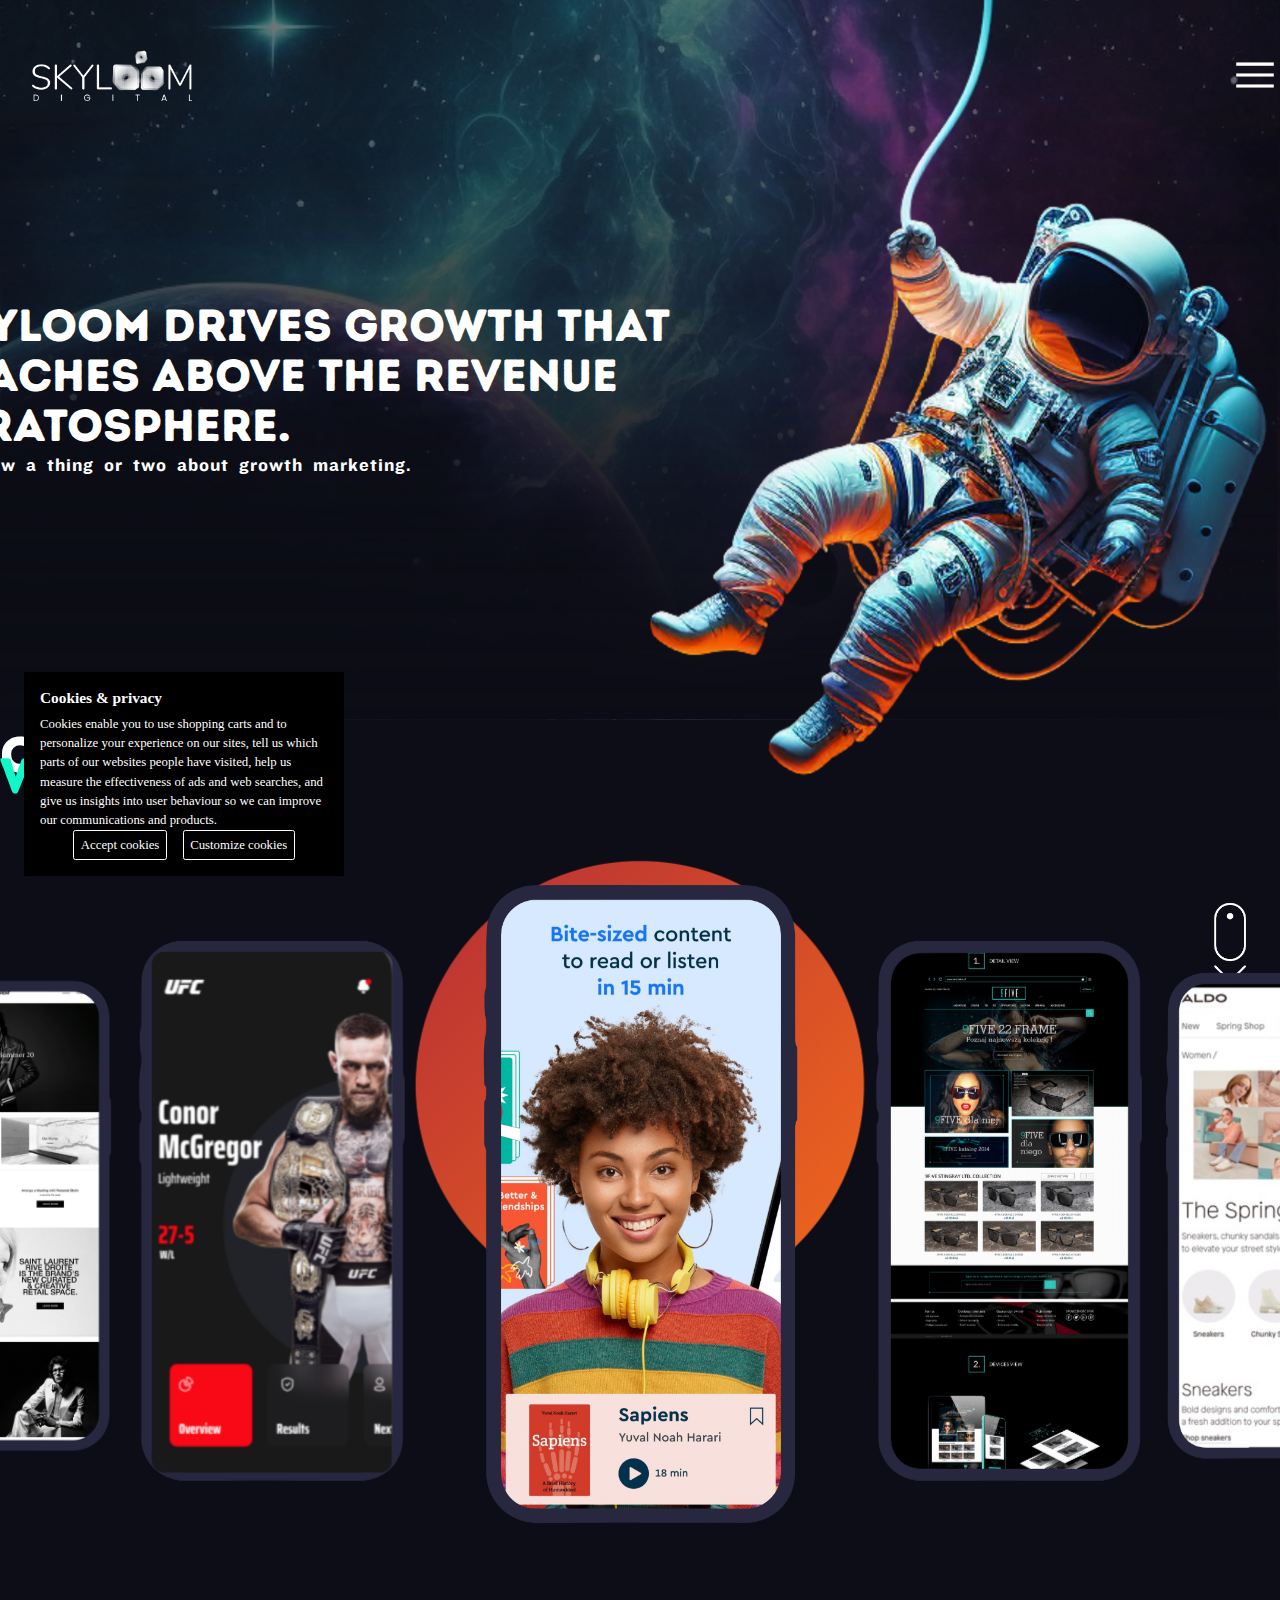
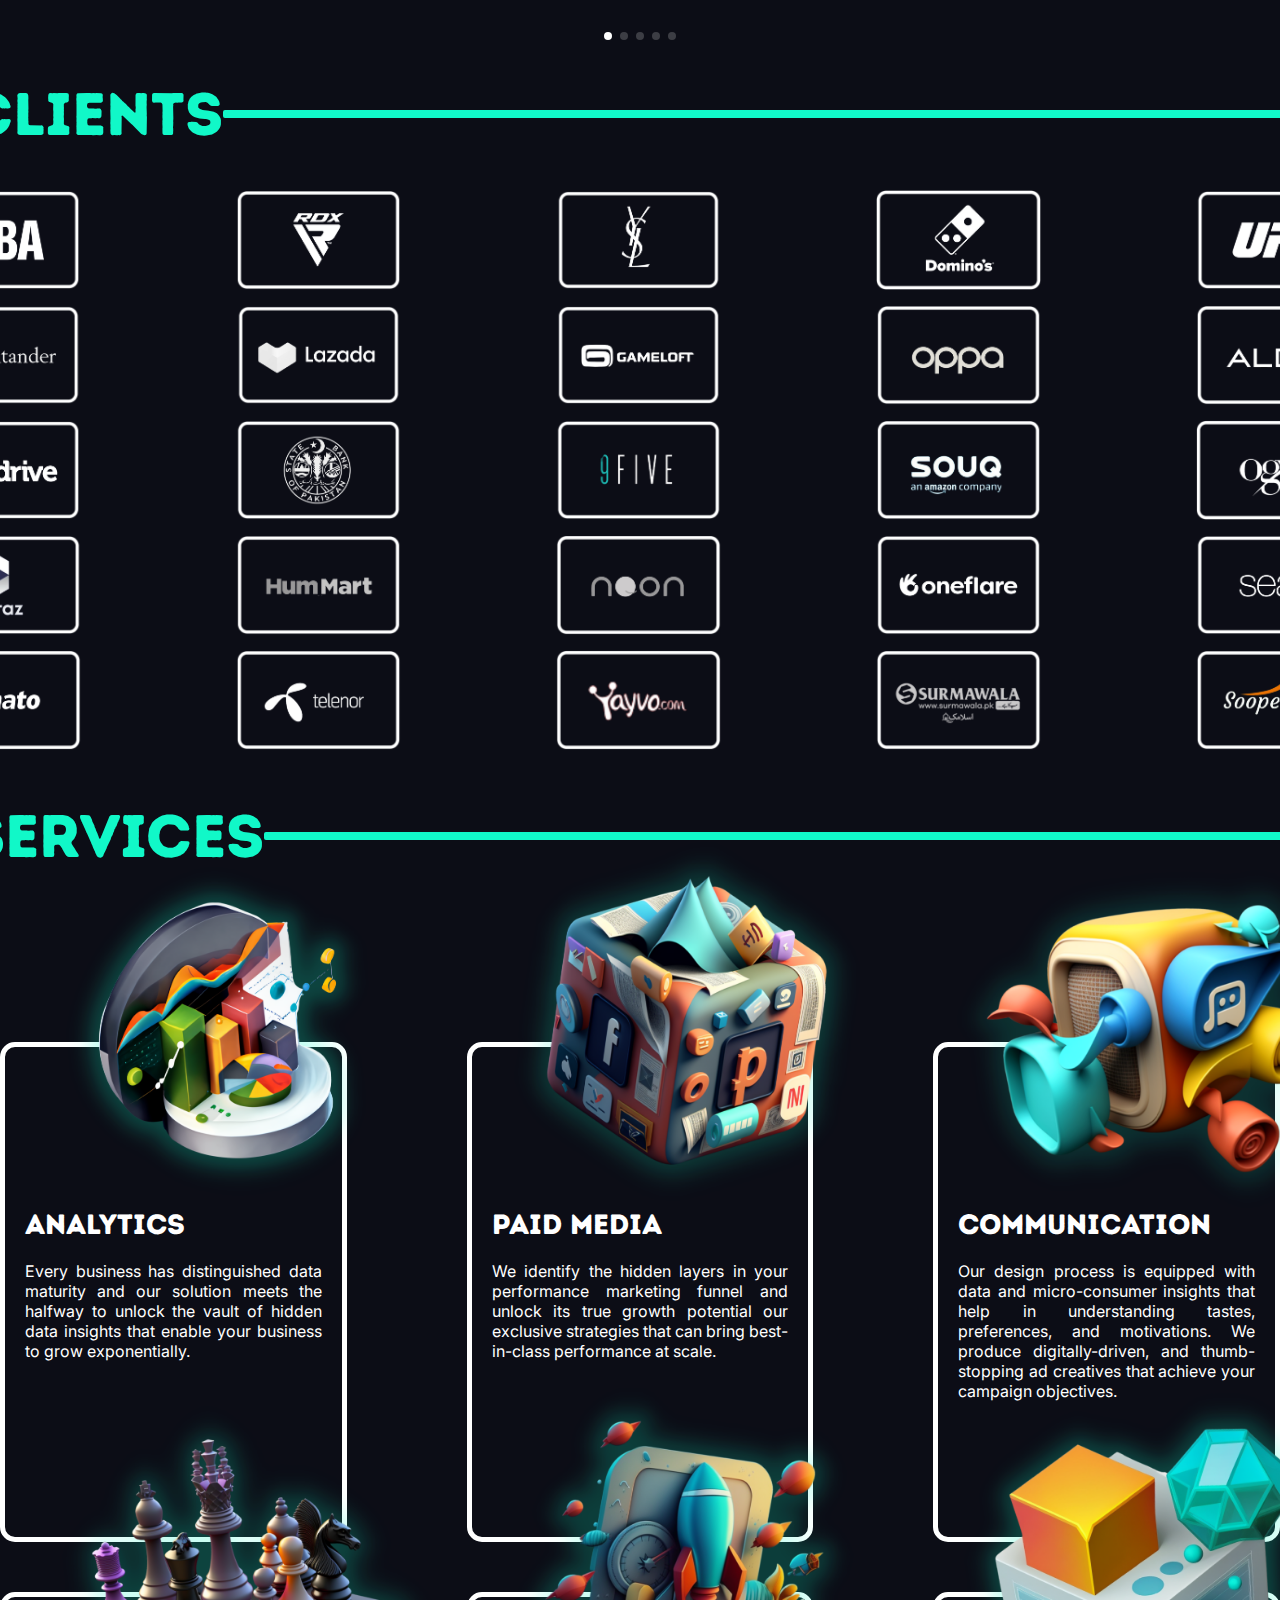
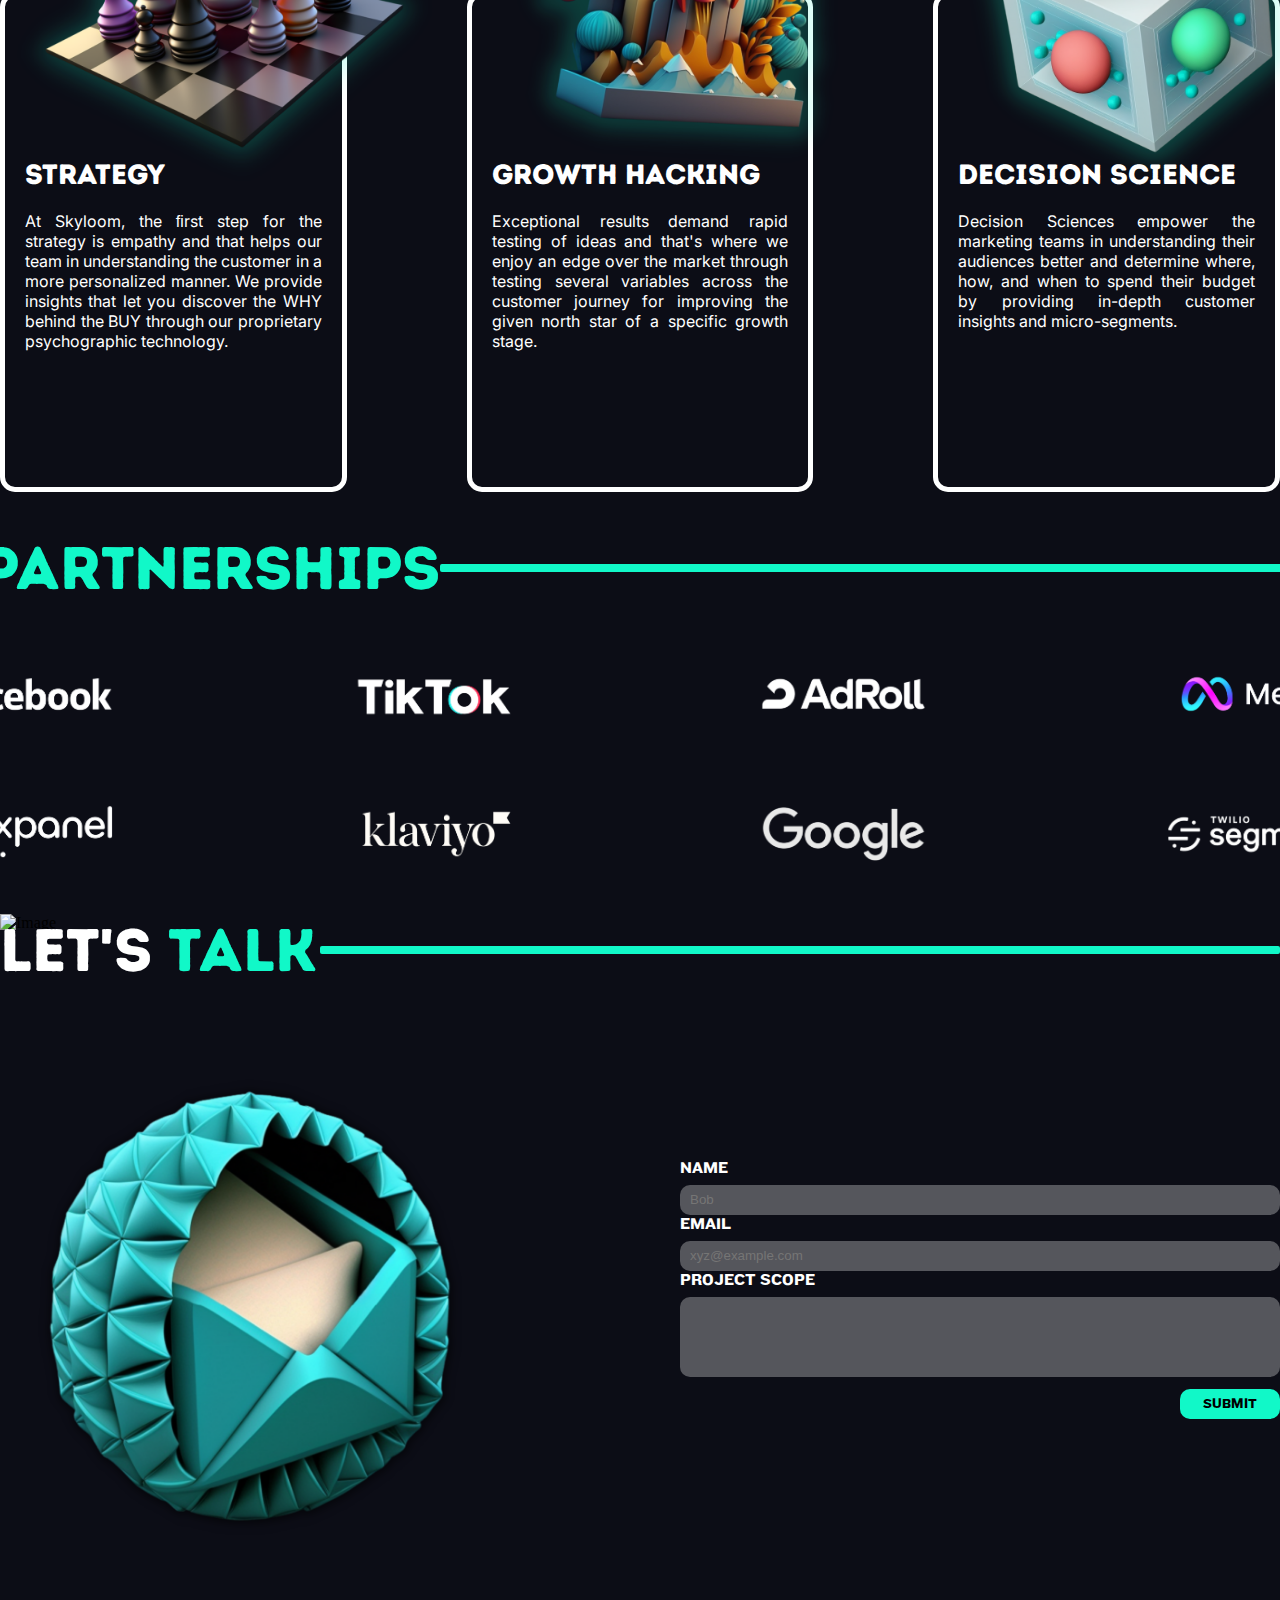
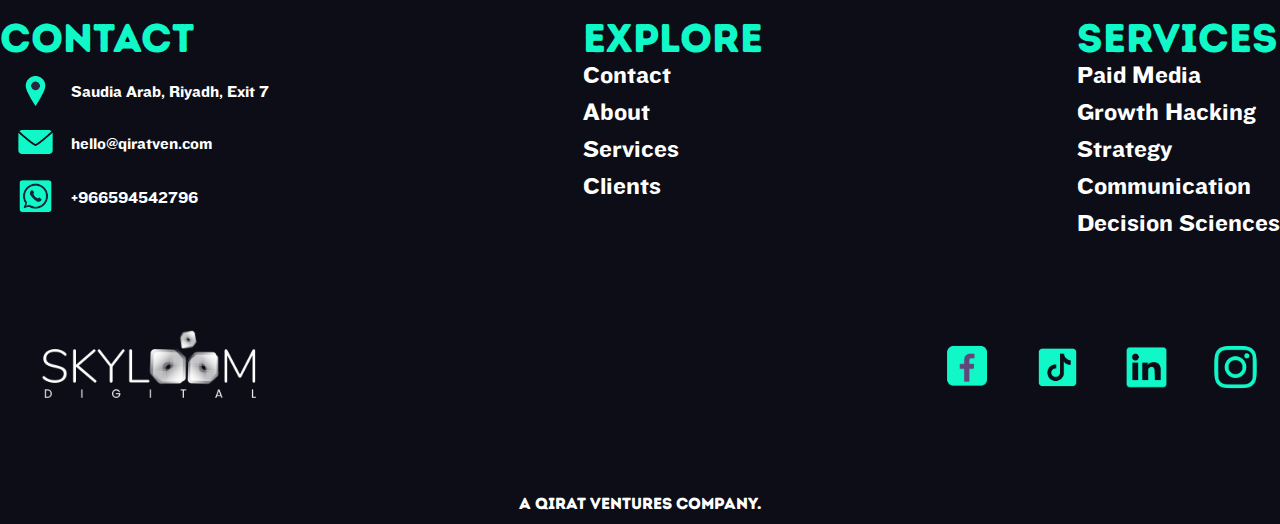
==== index.html @ ad511521 "my version of skyloom" ====
<!DOCTYPE html>
<html lang="en">
  <head>
    <meta charset="UTF-8" />
    <meta http-equiv="X-UA-Compatible" content="IE=edge" />
    <meta name="viewport" content="width=device-width, initial-scale=1.0" />
    <link rel="stylesheet" href="skyloom.css" />
    <link rel="stylesheet" href="swiper.css" />
    <link rel="stylesheet" href="utils.css" />
    <link
      rel="stylesheet"
      href="https://unpkg.com/swiper@8/swiper-bundle.min.css"
    />
    <link
      rel="stylesheet"
      href="https://fonts.googleapis.com/css2?family=Material+Symbols+Outlined:opsz,wght,FILL,GRAD@48,400,0,0"
    />
    <link href="gdpr-cookie.css" rel="stylesheet" />
    <script
      src="https://code.jquery.com/jquery-3.3.1.min.js"
      integrity="sha384-tsQFqpEReu7ZLhBV2VZlAu7zcOV+rXbYlF2cqB8txI/8aZajjp4Bqd+V6D5IgvKT"
      crossorigin="anonymous"
    ></script>

    <title>skyloom</title>
  </head>
  <body class="landing_page">
    <!-- First Page  -->
    <section class="first_page width-100">
      <img src="First page/first-page.png" alt="image" class="header_img" />
      <div class="nav-wrapper width-100 flex jc-center">
        <nav class="navbar flex all_title_width_wrapper jc-sb ai-center">
          <img src="First page/logo.png" alt="Logo" class="logo" />
          <span class="material-symbols-outlined menu"> menu </span>
        </nav>
      </div>

      <!-- hero  -->
      <div class="hero width-100">
        <div class="hero-body-wrapper width-100 flex jc-center">
          <div class="hero_body all_title_width_wrapper flex jc-sb">
            <div class="tagline">
              <p class="tagline_quote rust-font">
                Skyloom drives growth that reaches above the revenue
                stratosphere.
              </p>
              <p class="second_tagline">
                We know a thing or two about growth marketing.
              </p>
            </div>
            <div class="hanging-img-wrapper">
              <img
                src="First page/first-page-astro.png"
                alt="image"
                class="hanging_img"
              />
            </div>
          </div>
        </div>
        <div class="mouse-icon-wrapper width-100 flex jc-center">
          <div class="mouse-icon all_title_width_wrapper flex">
            <img src="mouse_icon.png" class="mouse-icon-img" alt="mouse-icon" />
          </div>
        </div>
      </div>
    </section>

    <!-- Our Work  -->
    <section class="our_work width-100">
      <div class="our-work-title-wrapper width-100 flex jc-center">
        <div class="our_work_title all_title_width_wrapper flex jc-start">
          <span class="span1 rust-font"> Our </span
          ><span class="span2 bluish rust-font">Work</span>
        </div>
      </div>

      <div class="whole_swipper_section">
        <div class="yellow_wrapper">
          <img src="Our Work/8.png" class="yellow_image" alt="" />
        </div>
        <section id="swiper">
          <div class="container">
            <div class="swiper swiper-slider">
              <div class="swiper-wrapper">
                <!-- Slide-start -->
                <div class="swiper-slide swiper-slide">
                  <a href="blinkist.html">
                    <div class="swiper-slide-img">
                      <img src="Our Work/4.png" alt="swiper" />
                    </div>
                  </a>
                </div>
                <!-- Slide-end -->

                <!-- Slide-start -->
                <div class="swiper-slide swiper-slide">
                  <a href="blinkist.html">
                    <div class="swiper-slide-img">
                      <img src="Our Work/5.png" alt="swiper" />
                    </div>
                  </a>
                </div>
                <!-- Slide-end -->

                <!-- Slide-start -->
                <div class="swiper-slide swiper-slide">
                  <a href="9five.html">
                    <div class="swiper-slide-img">
                      <img src="Our Work/3.png" alt="swiper" />
                    </div>
                  </a>
                </div>
                <!-- Slide-end -->

                <!-- Slide-start -->
                <div class="swiper-slide swiper-slide">
                  <a href="aldo.html">
                    <div class="swiper-slide-img">
                      <img src="Our Work/7.png" alt="swiper" />
                    </div>
                  </a>
                </div>
                <!-- Slide-end -->

                <!-- Slide-start -->
                <div class="swiper-slide swiper-slide">
                  <a href="ufc.html">
                    <div class="swiper-slide-img">
                      <img src="Our Work/6.png" alt="swiper" />
                    </div>
                  </a>
                </div>
                <!-- Slide-end -->
              </div>
            </div>
          </div>
          <div class="swiper-slider-control">
            <div class="swiper-pagination"></div>
          </div>
        </section>
      </div>
    </section>

    <!-- Clients  -->
    <section class="clients width-100">
      <div class="width-100 flex jc-center">
        <div
          class="title_row mb40 mt40 all_title_width_wrapper flex jc-sb ai-center"
        >
          <p class="title bluish size rust-font">Clients</p>
          <span class="line" id="clients_line"></span>
        </div>
      </div>
      <div class="clientlist_wrapper width-100 grid flex jc-center">
        <div class="clientlist all_title_width_wrapper grid">
          <img src="Clients/nba.png" class="client_logo" alt="" />
          <img src="Clients/rdx.png" class="client_logo" alt="" />
          <img src="Clients/ysl.png" class="client_logo" alt="" />
          <img src="Clients/dominos.png" class="client_logo" alt="" />
          <img src="Clients/ufc.png" class="client_logo" alt="" />
          <img src="Clients/santander.png" class="client_logo" alt="" />
          <img src="Clients/lazada.png" class="client_logo" alt="" />
          <img src="Clients/gameloft.png" class="client_logo" alt="" />
          <img src="Clients/oppa.png" class="client_logo" alt="" />
          <img src="Clients/aldo.png" class="client_logo" alt="" />
          <img src="Clients/pipedrive.png" class="client_logo" alt="" />
          <img src="Clients/bank.png" class="client_logo" alt="" />
          <img src="Clients/9five.png" class="client_logo" alt="" />
          <img src="Clients/souq.png" class="client_logo" alt="" />
          <img src="Clients/ogx.png" class="client_logo" alt="" />
          <img src="Clients/daraz.png" class="client_logo" alt="" />
          <img src="Clients/hummart.png" class="client_logo" alt="" />
          <img src="Clients/noon.png" class="client_logo" alt="" />
          <img src="Clients/oneflare.png" class="client_logo" alt="" />
          <img src="Clients/sears.png" class="client_logo" alt="" />
          <img src="Clients/zomato.png" class="client_logo" alt="" />
          <img src="Clients/telenor.png" class="client_logo" alt="" />
          <img src="Clients/yayvo.png" class="client_logo" alt="" />
          <img src="Clients/surmawala.png" class="client_logo" alt="" />
          <img src="Clients/sooperchef.png" class="client_logo" alt="" />
        </div>
      </div>
    </section>

    <!-- Services  -->
    <section class="services width-100">
      <div class="width-100 flex jc-center">
        <div
          class="title_row all_title_width_wrapper flex jc-sb ai-center"
          id="services-title-row"
        >
          <p class="title bluish size rust-font size">Services</p>
          <span class="line" id="service_line"></span>
        </div>
      </div>
      <div class="service_block_wrapper flex jc-center">
        <div class="services_block all_title_width_wrapper grid">
          <div class="each_service">
            <img
              src="Services Icons/Analytics.png"
              class="service_icon"
              alt="Analytics"
            />
            <div class="service_body">
              <p class="service_title rust-font">Analytics</p>
              <p class="service_description">
                Every business has distinguished data maturity and our solution
                meets the halfway to unlock the vault of hidden data insights
                that enable your business to grow exponentially.
              </p>
            </div>
          </div>

          <div class="each_service">
            <img
              src="Services Icons/Paid Media.png"
              class="service_icon"
              alt="Analytics"
            />
            <div class="service_body">
              <p class="service_title rust-font">Paid Media</p>
              <p class="service_description">
                We identify the hidden layers in your performance marketing
                funnel and unlock its true growth potential our exclusive
                strategies that can bring best-in-class performance at scale.
              </p>
            </div>
          </div>

          <div class="each_service">
            <img
              src="Services Icons/Communication.png"
              class="service_icon"
              alt="Analytics"
            />
            <div class="service_body">
              <p class="service_title rust-font">Communication</p>
              <p class="service_description">
                Our design process is equipped with data and micro-consumer
                insights that help in understanding tastes, preferences, and
                motivations. We produce digitally-driven, and thumb-stopping ad
                creatives that achieve your campaign objectives.
              </p>
            </div>
          </div>

          <div class="each_service">
            <img
              src="Services Icons/Strategy.png"
              class="service_icon"
              alt="Analytics"
            />
            <div class="service_body">
              <p class="service_title rust-font">Strategy</p>
              <p class="service_description">
                At Skyloom, the ﬁrst step for the strategy is empathy and that
                helps our team in understanding the customer in a more
                personalized manner. We provide insights that let you discover
                the WHY behind the BUY through our proprietary psychographic
                technology.
              </p>
            </div>
          </div>

          <div class="each_service">
            <img
              src="Services Icons/Growth Hacing.png"
              class="service_icon"
              alt="Analytics"
            />
            <div class="service_body">
              <p class="service_title rust-font">Growth Hacking</p>
              <p class="service_description">
                Exceptional results demand rapid testing of ideas and that's
                where we enjoy an edge over the market through testing several
                variables across the customer journey for improving the given
                north star of a specific growth stage.
              </p>
            </div>
          </div>

          <div class="each_service">
            <img
              src="Services Icons/Decision Sciences.png"
              class="service_icon"
              alt="Analytics"
            />
            <div class="service_body">
              <p class="service_title rust-font">Decision Science</p>
              <p class="service_description">
                Decision Sciences empower the marketing teams in understanding
                their audiences better and determine where, how, and when to
                spend their budget by providing in-depth customer insights and
                micro-segments.
              </p>
            </div>
          </div>
        </div>
      </div>
    </section>

    <section class="partnerships width-100">
      <div class="width-100 flex jc-center">
        <div
          class="title_row mb40 mt40 all_title_width_wrapper flex jc-sb ai-center"
        >
          <p class="title bluish size rust-font size">Partnerships</p>
          <span class="line" id="partner_line"></span>
        </div>
      </div>

      <!-- Partnerships  -->
      <div class="partner_wrapper width-100 flex jc-center">
        <div class="partners all_title_width_wrapper grid">
          <img src="Partnerships/fb.png" class="partners_logo" alt="Facebook" />
          <img
            src="Partnerships/tiktok.png"
            class="partners_logo"
            alt="TikTok"
          />
          <img
            src="Partnerships/adroll.png"
            class="partners_logo"
            alt="Adroll"
          />
          <img src="Partnerships/meta.png" class="partners_logo" alt="Meta" />
          <img
            src="Partnerships/mixpanel.png"
            class="partners_logo"
            alt="Mixpanel"
          />
          <img
            src="Partnerships/klaviyo.png"
            class="partners_logo"
            alt="Klaviyo"
          />
          <img
            src="Partnerships/google.png"
            class="partners_logo"
            alt="Google"
          />
          <img
            src="Partnerships/twilio.png"
            class="partners_logo"
            alt="Twilio"
          />
        </div>
      </div>
    </section>

    <!-- Let's talk  -->
    <section class="lets_talk width-100">
      <div class="footer-img-wrapper">
        <img
          src="Let's Talk and Footer Backkround.png"
          alt="Image"
          class="footer_img width-100"
        />
      </div>
      <div class="footer-title-wrapper width-100 flex jc-center">
        <div
          class="title_row all_title_width_wrapper flex jc-sb ai-center rust-font size"
        >
          <p class="span-lets">
            Let's <span class="span2 bluish"> Talk </span>
          </p>
          <span class="line" id="letstalk_line"></span>
        </div>
      </div>
      <div class="footertop_wrapper width-100 flex jc-center">
        <div class="footer_top all_title_width_wrapper flex jc-sb ai-center">
          <div class="lets-talk-img-wrapper">
            <img src="Let's Talk.png" alt="Image" class="lets_talk_img" />
          </div>
          <form>
            <div class="each_from_section">
              <label for="name" class="labels">Name</label><br />
              <div class="input_wrapper">
                <input
                  type="text"
                  id="name"
                  class="input_field"
                  placeholder="Bob"
                />
              </div>
            </div>
            <div class="each_from_section">
              <label for="email" class="labels">Email</label><br />
              <div class="input_wrapper">
                <input
                  type="email"
                  id="email"
                  class="input_field"
                  placeholder="xyz@example.com"
                />
              </div>
            </div>
            <div class="each_from_section">
              <label for="scope" class="labels">Project Scope</label><br />
              <div id="scope_wrapper">
                <textarea class="scope"></textarea>
              </div>
            </div>
            <button type="submit" value="submit" id="submit_btn">Submit</button>
          </form>
        </div>
      </div>
      <div class="footer_wrapper width-100 flex jc-center">
        <section class="footer all_title_width_wrapper flex jc-sb">
          <div class="footer_divs footer_contact flex flex-c">
            <p class="footer_div_title bluish rust-font bluish rust-font">
              Contact
            </p>
            <div class="each_contact flex ai-center">
              <img
                src="Call to Action in footer/location.png"
                class="footer_icon"
                alt="Location"
              />
              <p class="contact_text">Saudia Arab, Riyadh, Exit 7</p>
            </div>

            <div class="each_contact flex ai-center">
              <div class="footer-icon-wrapper">
                <img
                  src="Call to Action in footer/email.png"
                  class="footer_icon"
                  alt="Email"
                />
              </div>
              <p class="contact_text">hello@qiratven.com</p>
            </div>

            <div class="each_contact flex ai-center">
              <div class="footer-icon-wrapper">
                <img
                  src="Call to Action in footer/whatsapp.png"
                  class="footer_icon"
                  alt="Whatsapp"
                />
              </div>
              <p class="contact_text">+966594542796</p>
            </div>
          </div>
          <div class="footer_divs footer_explore">
            <p class="footer_div_title bluish rust-font">Explore</p>
            <p class="footer_text explore_text">Contact</p>
            <p class="footer_text explore_text">About</p>
            <p class="footer_text explore_text">Services</p>
            <p class="footer_text explore_text">Clients</p>
          </div>
          <div class="footer_divs footer_services">
            <p class="footer_div_title bluish rust-font">Services</p>
            <p class="footer_text servives_text">Paid Media</p>
            <p class="footer_text servives_text">Growth Hacking</p>
            <p class="footer_text servives_text">Strategy</p>
            <p class="footer_text servives_text">Communication</p>
            <p class="footer_text servives_text">Decision Sciences</p>
          </div>
        </section>
      </div>
      <div class="bottom_footer_wrapper width-100 flex jc-center">
        <section
          class="bottom_footer all_title_width_wrapper flex jc-sb ai-center"
        >
          <div class="footer-logo-wrapper">
            <img src="First page/logo.png" alt="Logo" class="bottom_logo" />
          </div>
          <div class="bottom_footer_logo flex">
            <img
              src="Social Icons/facebook.png"
              class="each_bottom_footer_logo"
              alt="Facebook"
            />
            <img
              src="Social Icons/tiktok.png"
              class="each_bottom_footer_logo"
              alt="tiktok"
            />
            <img
              src="Social Icons/linkedin.png"
              class="each_bottom_footer_logo"
              alt="linkedin"
            />
            <img
              src="Social Icons/insta.png"
              class="each_bottom_footer_logo"
              alt="insta"
            />
          </div>
        </section>
      </div>
      <p class="rust-font" id="footer_tagline">A Qirat Ventures Company.</p>
    </section>

    <script
      type="module"
      src="https://unpkg.com/ionicons@5.5.2/dist/ionicons/ionicons.esm.js"
    ></script>
    <script
      nomodule
      src="https://unpkg.com/ionicons@5.5.2/dist/ionicons/ionicons.js"
    ></script>
    <script src="https://unpkg.com/swiper@8/swiper-bundle.min.js"></script>
    <script src="skyloom.js"></script>

    <!-- LIVE CHAT  EMBED-->
    <script>
      window.intercomSettings = {
        api_base: "https://api-iam.intercom.io",
        app_id: "kw1k57a3",
      };
    </script>

    <script>
      // We pre-filled your app ID in the widget URL: 'https://widget.intercom.io/widget/kw1k57a3'
      (function () {
        var w = window;
        var ic = w.Intercom;
        if (typeof ic === "function") {
          ic("reattach_activator");
          ic("update", w.intercomSettings);
        } else {
          var d = document;
          var i = function () {
            i.c(arguments);
          };
          i.q = [];
          i.c = function (args) {
            i.q.push(args);
          };
          w.Intercom = i;
          var l = function () {
            var s = d.createElement("script");
            s.type = "text/javascript";
            s.async = true;
            s.src = "https://widget.intercom.io/widget/kw1k57a3";
            var x = d.getElementsByTagName("script")[0];
            x.parentNode.insertBefore(s, x);
          };
          if (document.readyState === "complete") {
            l();
          } else if (w.attachEvent) {
            w.attachEvent("onload", l);
          } else {
            w.addEventListener("load", l, false);
          }
        }
      })();
    </script>

    <script src="gdpr-cookie.js"></script>
    <script>
      $.gdprcookie.init({
        title: "🍪 Accept cookies & privacy policy?",
        message:
          "There are no cookies used on this site, but if there were this message could be customized to provide more details. Click the <strong>accept</strong> button below to see the optional callback in action… <a href=#privacy>Example privacy link</a>",
        delay: 600,
        expires: 1,
        acceptBtnLabel: "Accept cookies",
      });

      $(document.body)
        .on("gdpr:show", function () {
          console.log("Cookie dialog is shown");
        })
        .on("gdpr:accept", function () {
          var preferences = $.gdprcookie.preference();
          console.log("Preferences saved:", preferences);
        })
        .on("gdpr:advanced", function () {
          console.log("Advanced button was pressed");
        });

      if ($.gdprcookie.preference("marketing") === true) {
        console.log("This should run because marketing is accepted.");
      }
    </script>
    <script>
      $.gdprcookie.init({
        title: "Cookies & privacy",
        subtitle: "Select cookies to accept",
        message:
          "Cookies enable you to use shopping carts and to personalize your experience on our sites, tell us which parts of our websites people have visited, help us measure the effectiveness of ads and web searches, and give us insights into user behaviour so we can improve our communications and products.",
        delay: 2000, // delay in milliseconds
        expires: 30, // expiration <a href="https://www.jqueryscript.net/time-clock/">date</a>
        cookieName: "cookieControlPrefs",
        acceptReload: false,
        acceptBtnLabel: "Accept cookies",
        advancedBtnLabel: "Customize cookies",
        customShowMessage: undefined,
        customHideMessage: undefined,
        customShowChecks: undefined,
      });
    </script>
    <script>
      $(document.body)
        .on("gdpr:show", function () {
          console.log("Cookie dialog is shown");
        })
        .on("gdpr:accept", function () {
          var preferences = $.gdprcookie.preference();
          console.log("Preferences saved:", preferences);
        })
        .on("gdpr:advanced", function () {
          console.log("Advanced button was pressed");
        });
    </script>
  </body>
</html>
---- skyloom.css ----
@import url("https://fonts.googleapis.com/css2?family=Inter:wght@400&display=swap");
@font-face {
  font-family: "Intro Rust";
  src: url("fonts/intro-rust/IntroRust-Base.woff2") format("woff2"),
    url("fonts/intro-rust/IntroRust-Base.woff") format("woff"),
    url("fonts/intro-rust/IntroRust-Base.otf") format("opentype");
}

@font-face {
  font-family: "Knockout Cruiserweight";
  src: url("fonts/Knockout HTF52-Cruiserweight Regular/Knockout HTF52-Cruiserweight Regular.otf")
    format("opentype");
}

:root {
  /* color */
  --background-color: #0c0d16;
  --bluish-color: #11f8c8;

  /* font  */
  --primary-font: "Intro Rust";
  --secondary-font: "Knockout Cruiserweight";
}

*,
*::before,
*::after {
  margin: 0;
  padding: 0;
  box-sizing: border-box;
  list-style-type: none;
  text-decoration: none;
}

body {
  background-color: var(--background-color);
  overflow-y: scroll;
  scroll-behavior: smooth;
  overflow-x: hidden;
}

.landing_page {
  position: relative;
}

.header_img {
  width: 100%;
  height: 100%;
}

.nav-wrapper {
  display: flex;
  justify-content: center;
  position: absolute;
  top: 0;
}

.logo {
  height: 150px;
  aspect-ratio: 3/2;
  object-fit: cover;
}

.material-symbols-outlined.menu {
  color: white;
  font-size: 50px;
}

.hero {
  position: absolute;
  top: 0;
  height: 100vh;
}

.hero-body-wrapper,
.hero_body {
  height: 100vh;
}

.tagline {
  position: absolute;
  top: 300px;
}

.tagline_quote {
  color: white;
  font-size: 45px;
  width: 740px;
  line-height: 50px;
}

.second_tagline {
  color: white;
  font-size: 18px;
  margin-top: 0.3125rem;
  letter-spacing: 0.0625rem;
  word-spacing: 0.3125rem;
  font-family: var(--secondary-font), sans-serif;
}

.hanging_img {
  height: 800px;
  object-fit: cover;
}
.mouse-icon {
  justify-content: end;
}

.mouse-icon-img {
  height: 100px;
  object-fit: cover;
}

.our_work_title {
  flex-direction: column;
  height: 20px;
  font-size: 50px;
  height: fit-content;
}

.span1 {
  color: white;
  margin-bottom: -40px;
}

.client_logo {
  height: 100px;
  object-fit: cover;
}

.line {
  height: 8px;
  border-radius: 2px;
  background-color: var(--bluish-color);
}

#clients_line {
  width: 1090px;
}

#letstalk_line {
  width: 960px;
}

.clientlist {
  grid-template-columns: repeat(5, 1fr);
  grid-template-rows: repeat(5, 1fr);
  row-gap: 15px;
  column-gap: 150px;
}

#services-title-row {
  margin-bottom: 170px;
  margin-top: 50px;
}
#service_line {
  width: 1050px;
}

.services_block {
  grid-template-columns: repeat(3, 1fr);
  grid-template-rows: repeat(2, 1fr);
  row-gap: 50px;
  column-gap: 120px;
}

.services_block .each_service {
  border: 0.3125rem white solid;
  height: 31.25rem;
  border-radius: 15px;
  position: relative;
}

.each_service .service_icon {
  position: absolute;
  left: -10px;
  top: -240px;
  height: 28.125rem;
  aspect-ratio: 1/1;
  object-fit: cover;
}

.service_body .service_description {
  text-align: justify;
  font-family: "inter", sans-serif;
  margin-top: 20px;
}

.each_service .service_body {
  position: absolute;
  top: 160px;
  color: #fff;
  padding-left: 20px;
  padding-right: 20px;
}

.service_title {
  font-size: 28px;
}

.partners_logo {
  height: 6.25rem;
  object-fit: cover;
}

.partners {
  grid-template-columns: repeat(4, 1fr);
  grid-template-rows: repeat(3, 1fr);
  row-gap: 40px;
  column-gap: 240px;
  height: 270px;
}

#partner_line {
  width: 860px;
}

.lets_talk {
  position: relative;
}

.footer_img {
  position: absolute;
  top: 0;
  height: 1210px;
  object-fit: cover;
}
.span-lets {
  color: #fff;
}

.footer-title-wrapper {
  position: absolute;
  top: 0;
}
.footertop_wrapper {
  height: 550px;
  position: absolute;
  top: 120px;
}

.lets_talk_img {
  height: 500px;
  aspect-ratio: 1/1;
  object-fit: cover;
}

.footer_top form {
  position: relative;
  width: 600px;
  height: 300px;
}

.each_from_section label {
  color: white;
  font-family: var(--secondary-font), sans-serif;
  text-transform: uppercase;
  font-size: 1rem;
  font-weight: lighter;
}

.input_wrapper .input_field {
  color: rgb(255, 255, 255);
  opacity: 100%;
  height: 100%;
  width: 100%;
  padding: 10px;
  background: none;
  border: none;
  outline: none;
}
.input_wrapper,
.scope {
  margin-top: 8px;
  border-radius: 10px;
  background-color: rgba(255, 255, 255, 0.3);
  width: 100%;
  height: 1.875rem;
}

#scope_wrapper .scope {
  padding: 10px;
  border: none;
  color: rgb(255, 255, 255);
  height: 5rem;
  resize: none;
  outline: none;
}

form #submit_btn {
  font-family: var(--secondary-font), sans-serif;
  font-weight: lighter;
  text-transform: uppercase;
  height: 30px;
  width: 100px;
  border-radius: 10px;
  border: none;
  background-color: var(--bluish-color);
  position: absolute;
  right: 0;
  top: 230px;
}

.footer_wrapper {
  position: absolute;
  top: 700px;
}

.each_contact .footer_icon {
  height: 2.5em;
}
.bottom_footer_logo .each_bottom_footer_logo {
  height: 50px;
  object-fit: cover;
}

.bottom_logo {
  height: 300px;
  object-fit: cover;
}

.footer_div_title {
  font-size: 40px;
  text-transform: uppercase;
}

.each_contact {
  margin-top: 10px;
}

.contact_text,
.footer_text {
  font-family: var(--secondary-font), sans-serif;
  font-weight: lighter;
  color: #fff;
}

.footer_text {
  margin-bottom: 10px;
  display: flex;
  font-size: 24px;
}

.bottom_footer_wrapper {
  position: absolute;
  top: 900px;
}

#footer_tagline {
  color: #fff;
  position: absolute;
  top: 1180px;
  text-align: center;
  width: 100%;
}
---- utils.css ----
:root {
  /* color */
  --background-color: #0c0d16;
  --bluish-color: #11f8c8;

  /* font  */
  --primary-font: "Intro Rust";
  --secondary-font: "Knockout Cruiserweight";
}
.flex {
  display: flex;
}

.flex-c {
  flex-direction: column;
}

.grid {
  display: grid;
}

.jc-center {
  justify-content: center;
}

.jc-sb {
  justify-content: space-between;
}

.jc-start {
  justify-content: start;
}

.ai-center {
  align-items: center;
}

.width-100 {
  width: 100%;
}

.all_title_width_wrapper {
  width: 1450px;
}

.bluish {
  color: var(--bluish-color);
}

.size {
  font-size: 60px;
}

.rust-font {
  font-family: var(--primary-font), sans-serif;
}

.border {
  border: 12px red solid;
}

.mb40 {
  margin-bottom: 40px;
}

.mt40 {
  margin-top: 40px;
}
---- gdpr-cookie.css ----
/* GDPR Cookie dialog */

.gdprcookie {
  position: fixed;
  color: white;
  font-size: 0.8rem;
  line-height: 1.5em;
  left: 1.5rem;
  bottom: 1.5rem;
  max-width: 25em;
  padding: 1rem;
  background: black;
}
.gdprcookie h1,
.gdprcookie h2 {
  font-size: 1.2em;
  margin-bottom: 0.5rem;
}
.gdprcookie h2 {
  font-size: 1.2em;
}
.gdprcookie a {
  color: inherit;
}

/* GDPR Cookie buttons */

.gdprcookie-buttons {
  text-align: center;
}
.gdprcookie-buttons button {
  color: white;
  font-family: inherit;
  font-size: 1em;
  padding: 0.4rem;
  border: solid 0.05rem currentColor;
  border-radius: 0.15rem;
  margin: 0 0.5rem;
  background: none;
  cursor: pointer;
}
.gdprcookie-buttons button:disabled {
  color: rgba(255, 255, 255, 0.5);
}

/* GDPR Cookie types */

.gdprcookie-types ul {
  overflow: hidden;
  padding: 0;
  margin: 0 0 1rem;
}
.gdprcookie-types li {
  display: block;
  list-style: none;
  float: left;
  width: 50%;
  padding: 0;
  margin: 0;
}
.gdprcookie-types input[type="checkbox"] {
  margin-right: 0.25rem;
}
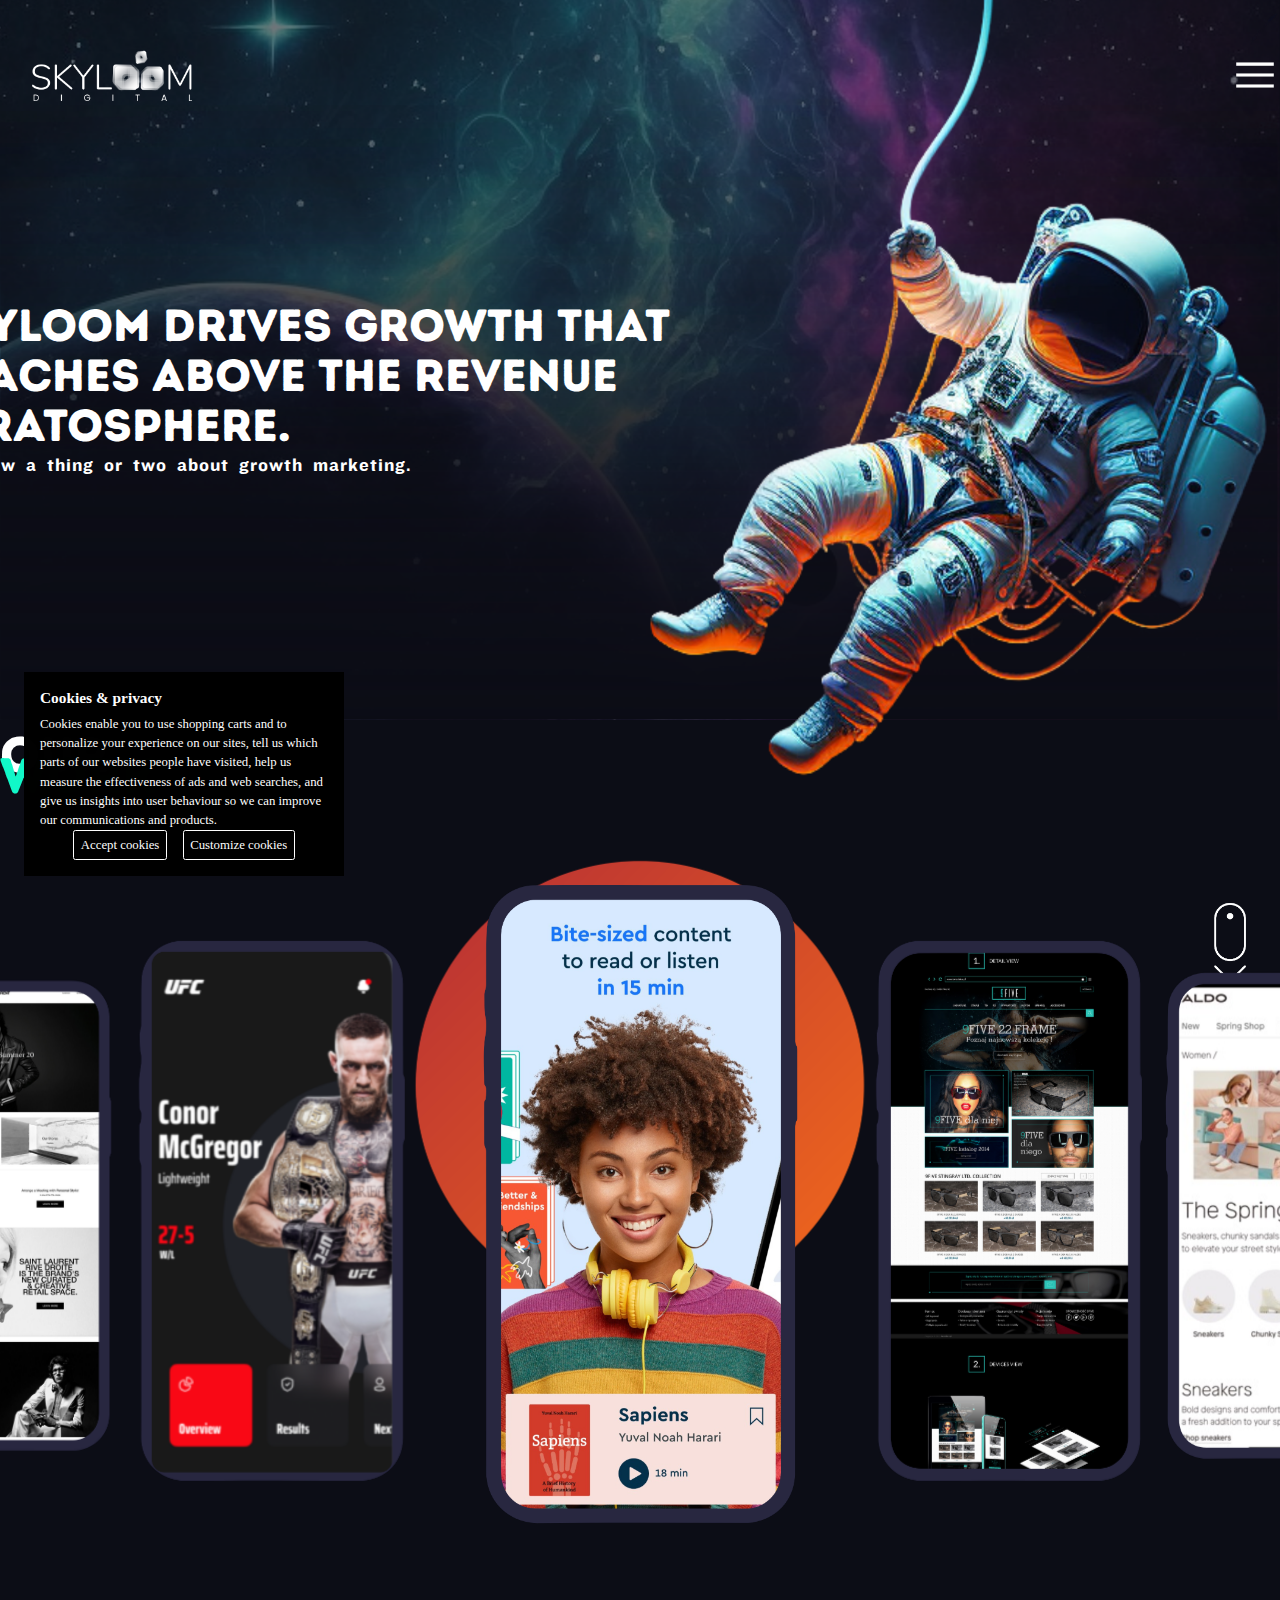
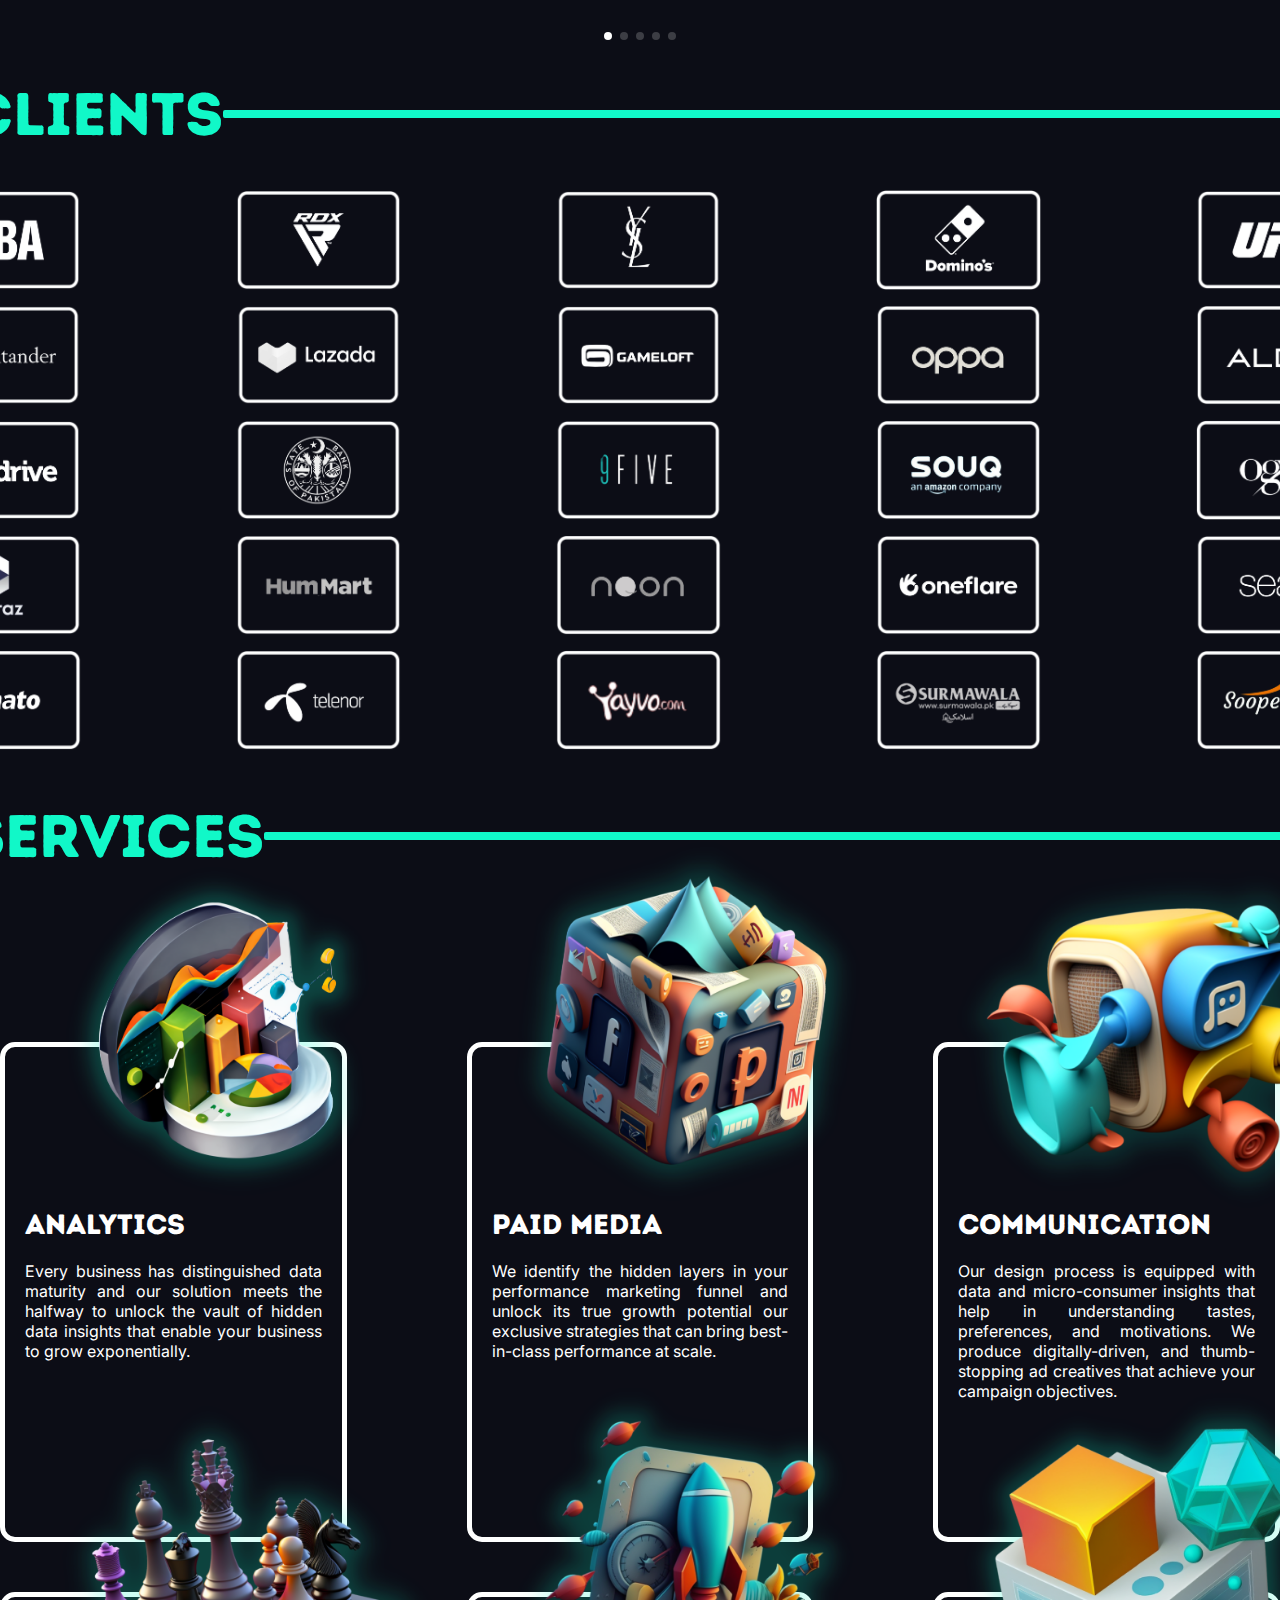
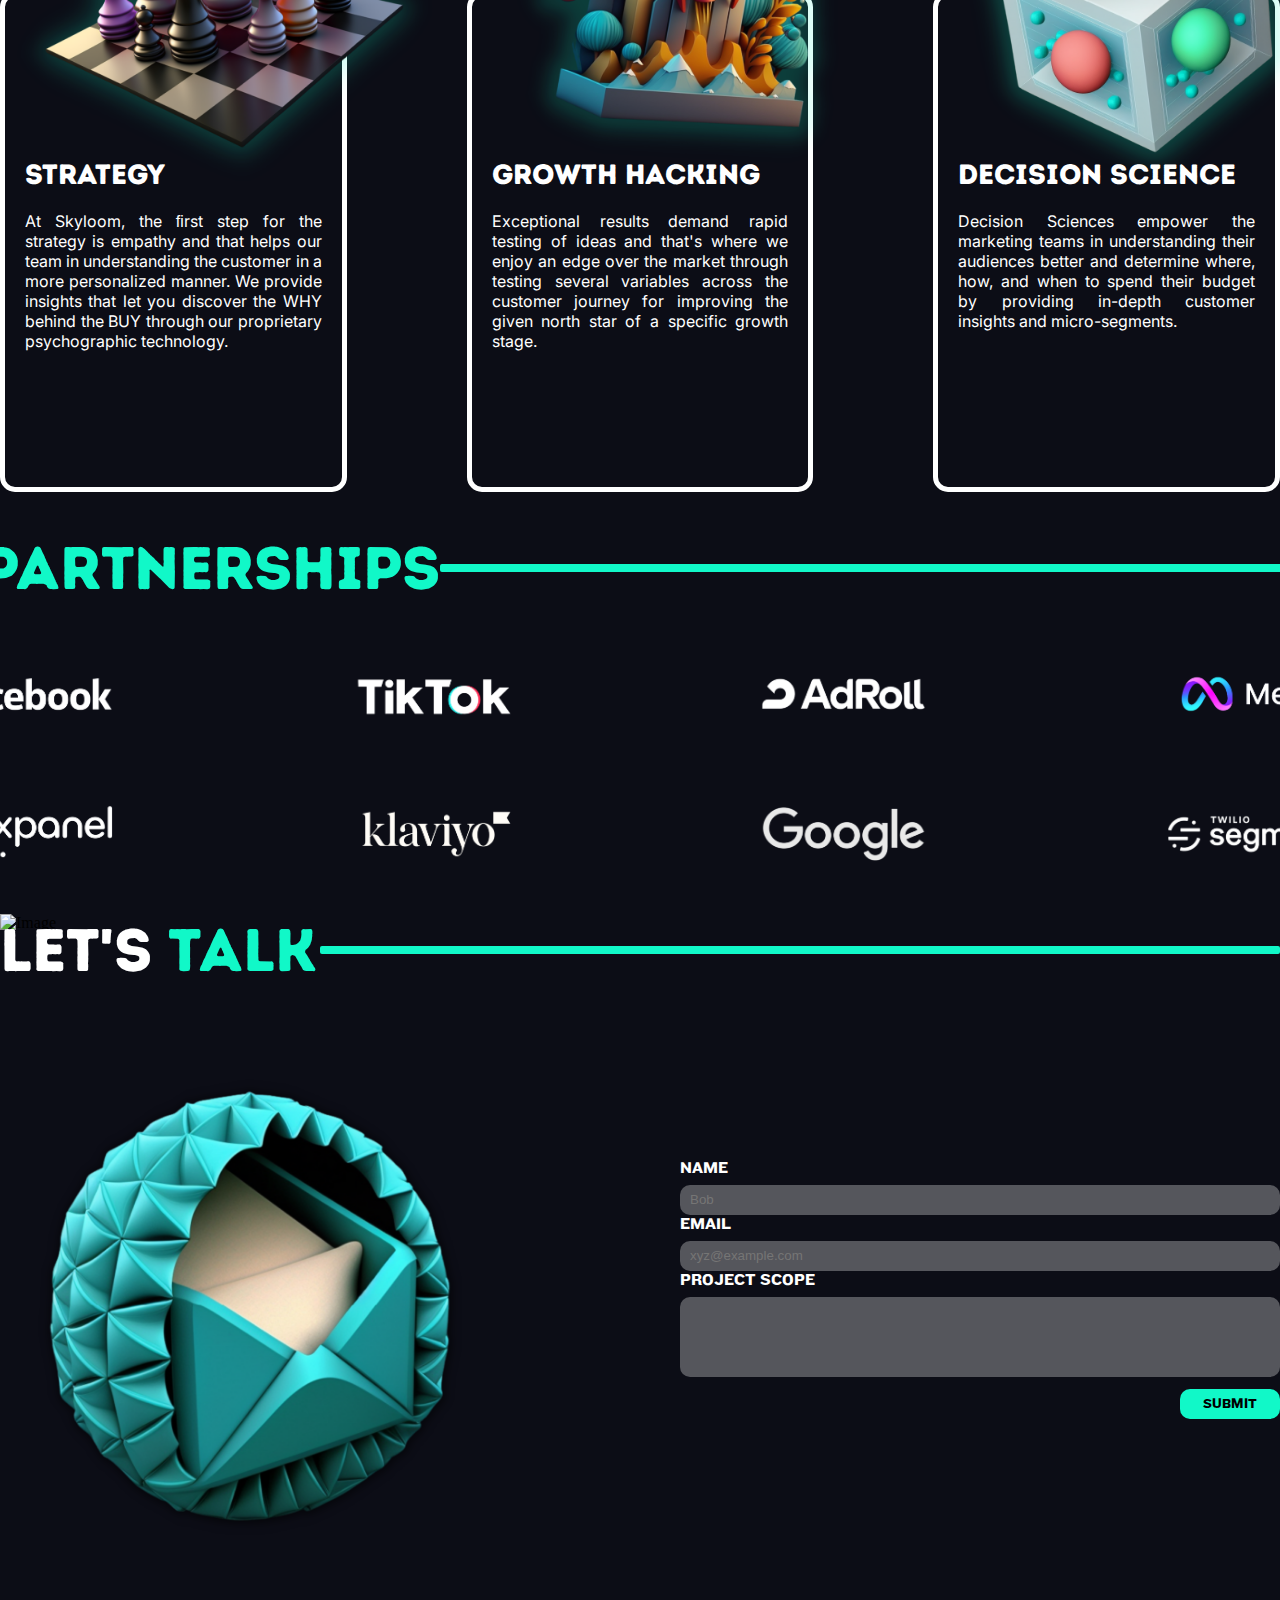
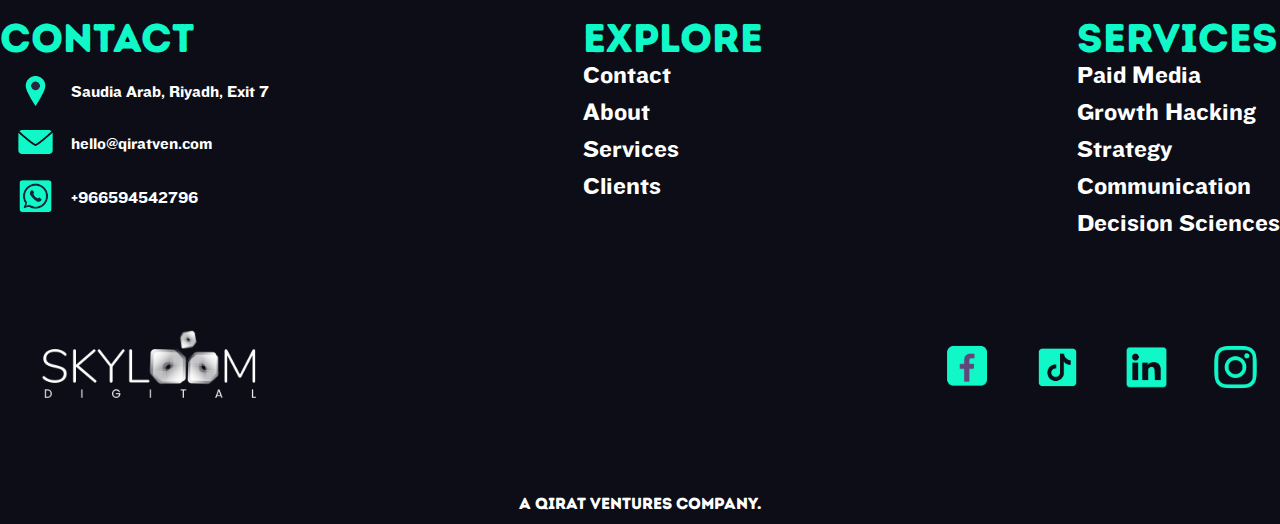
==== commit bdeae550: "navbar width fixed" ====
--- a/index.html
+++ b/index.html
@@ -4,7 +4,7 @@
     <meta charset="UTF-8" />
     <meta http-equiv="X-UA-Compatible" content="IE=edge" />
     <meta name="viewport" content="width=device-width, initial-scale=1.0" />
-    <link rel="stylesheet" href="skyloom.css" />
+    <link rel="stylesheet" defer href="skyloom.css" />
     <link rel="stylesheet" href="swiper.css" />
     <link rel="stylesheet" href="utils.css" />
     <link
@@ -29,7 +29,7 @@
     <section class="first_page width-100">
       <img src="First page/first-page.png" alt="image" class="header_img" />
       <div class="nav-wrapper width-100 flex jc-center">
-        <nav class="navbar flex all_title_width_wrapper jc-sb ai-center">
+        <nav class="navbar flex nav_bar_width jc-sb ai-center">
           <img src="First page/logo.png" alt="Logo" class="logo" />
           <span class="material-symbols-outlined menu"> menu </span>
         </nav>
@@ -94,7 +94,7 @@
 
                 <!-- Slide-start -->
                 <div class="swiper-slide swiper-slide">
-                  <a href="blinkist.html">
+                  <a href="9five.html">
                     <div class="swiper-slide-img">
                       <img src="Our Work/5.png" alt="swiper" />
                     </div>
@@ -104,7 +104,7 @@
 
                 <!-- Slide-start -->
                 <div class="swiper-slide swiper-slide">
-                  <a href="9five.html">
+                  <a href="#">
                     <div class="swiper-slide-img">
                       <img src="Our Work/3.png" alt="swiper" />
                     </div>
--- a/utils.css
+++ b/utils.css
@@ -7,6 +7,11 @@
   --primary-font: "Intro Rust";
   --secondary-font: "Knockout Cruiserweight";
 }
+
+html {
+  transition: 1s ease-in;
+}
+
 .flex {
   display: flex;
 }
@@ -43,6 +48,10 @@
   width: 1450px;
 }
 
+.nav_bar_width{
+  width: 1490px;
+}
+
 .bluish {
   color: var(--bluish-color);
 }
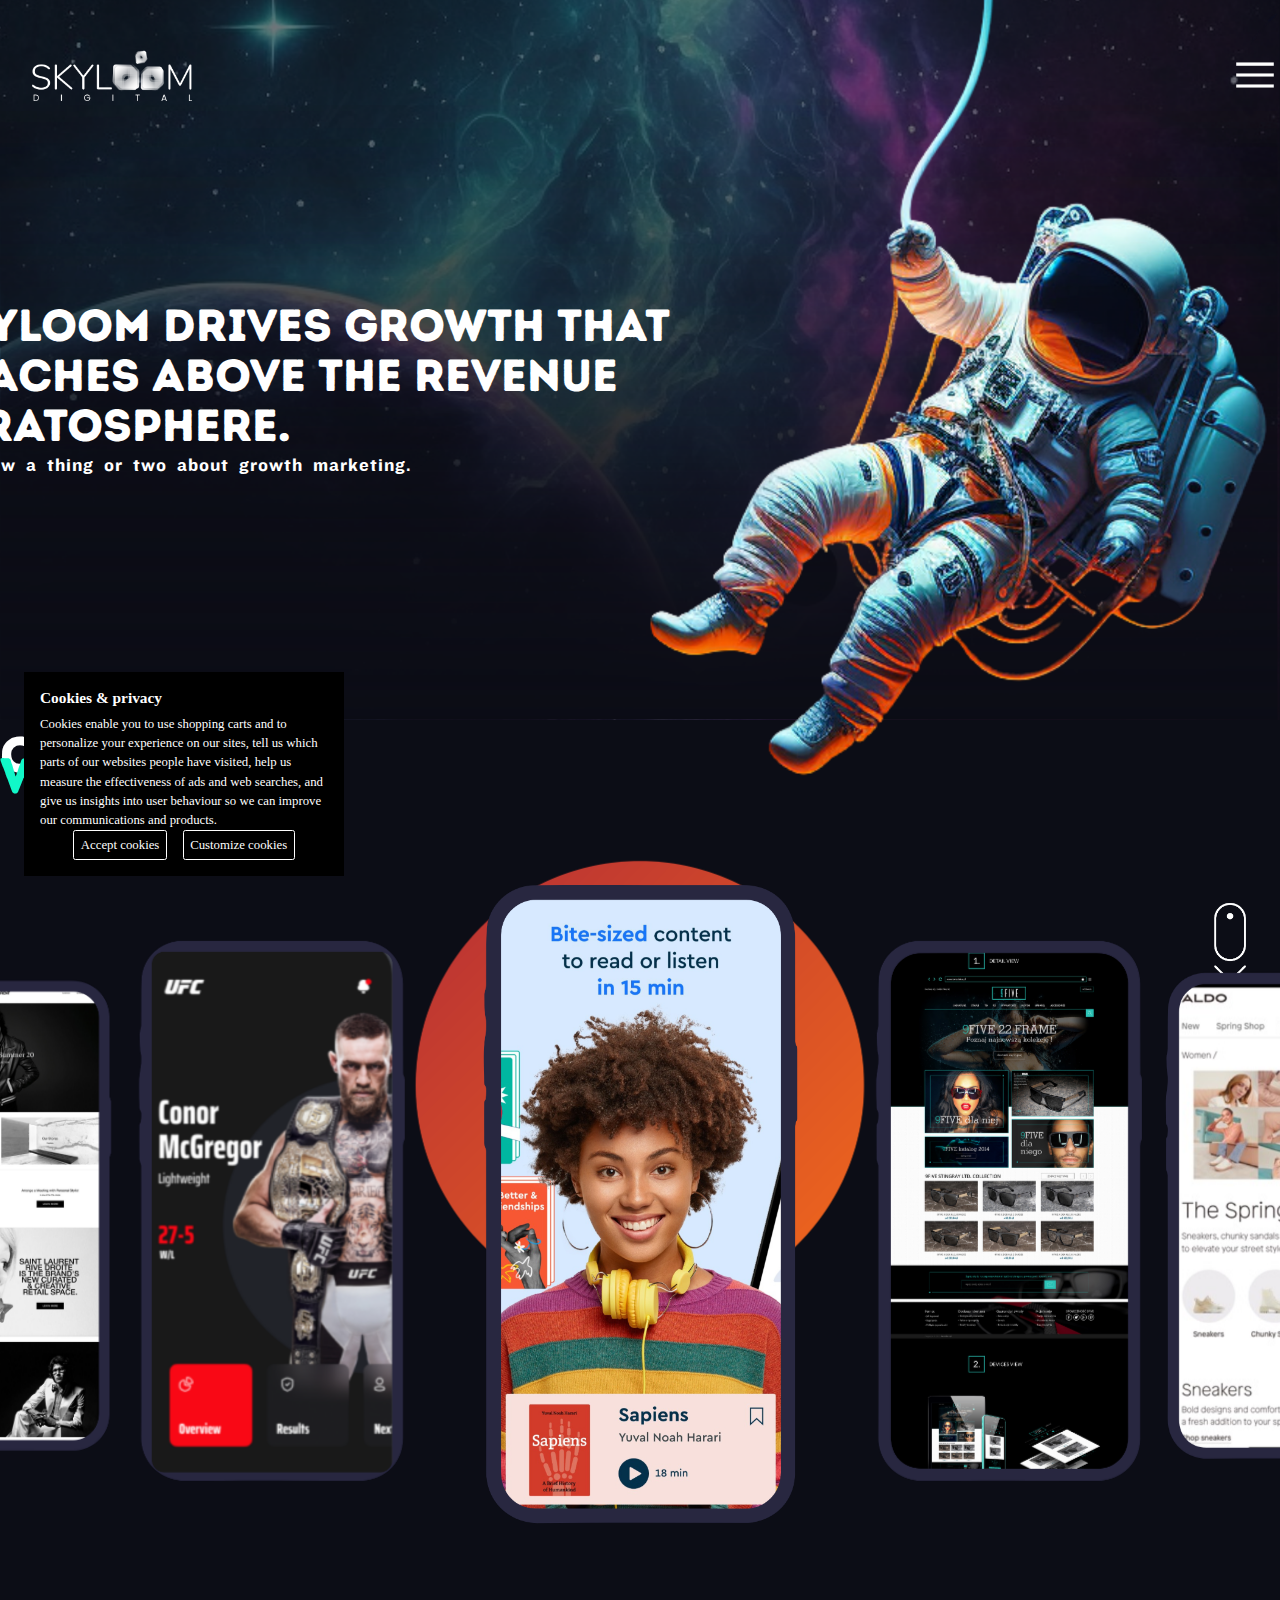
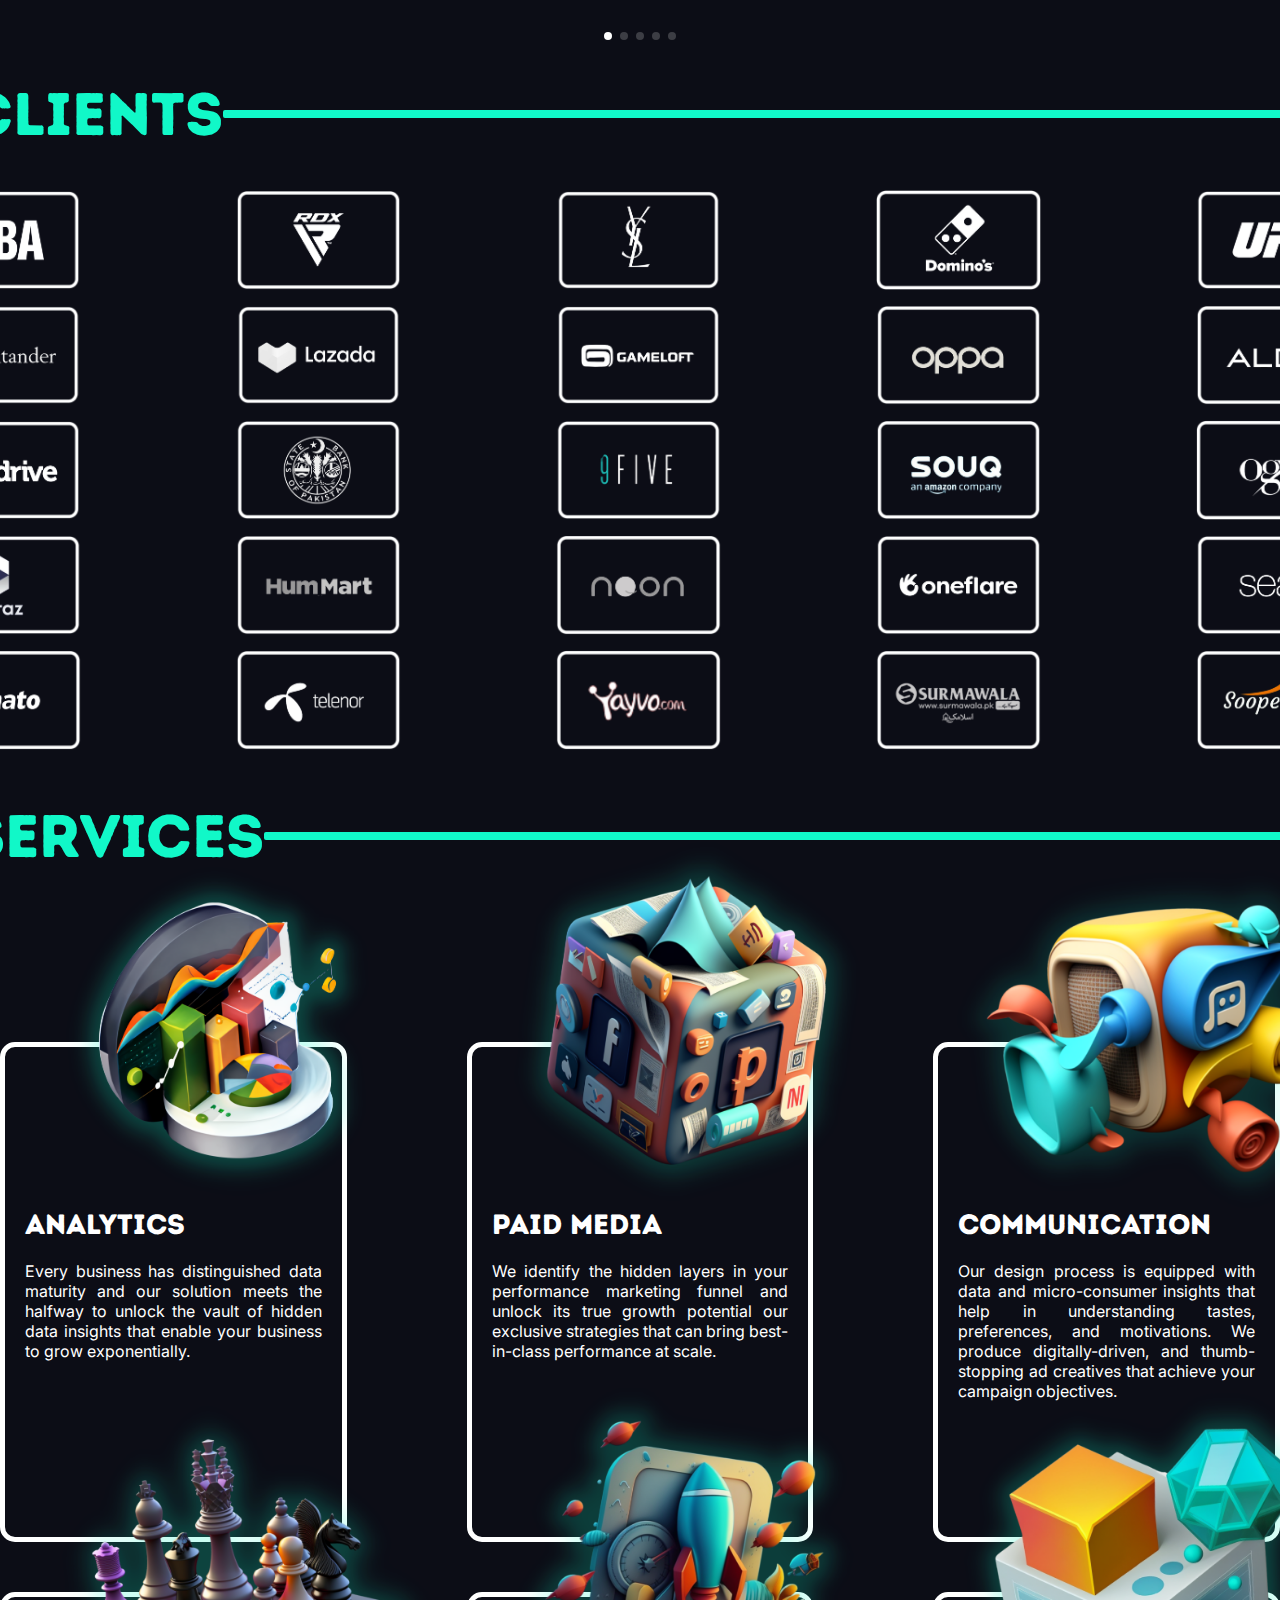
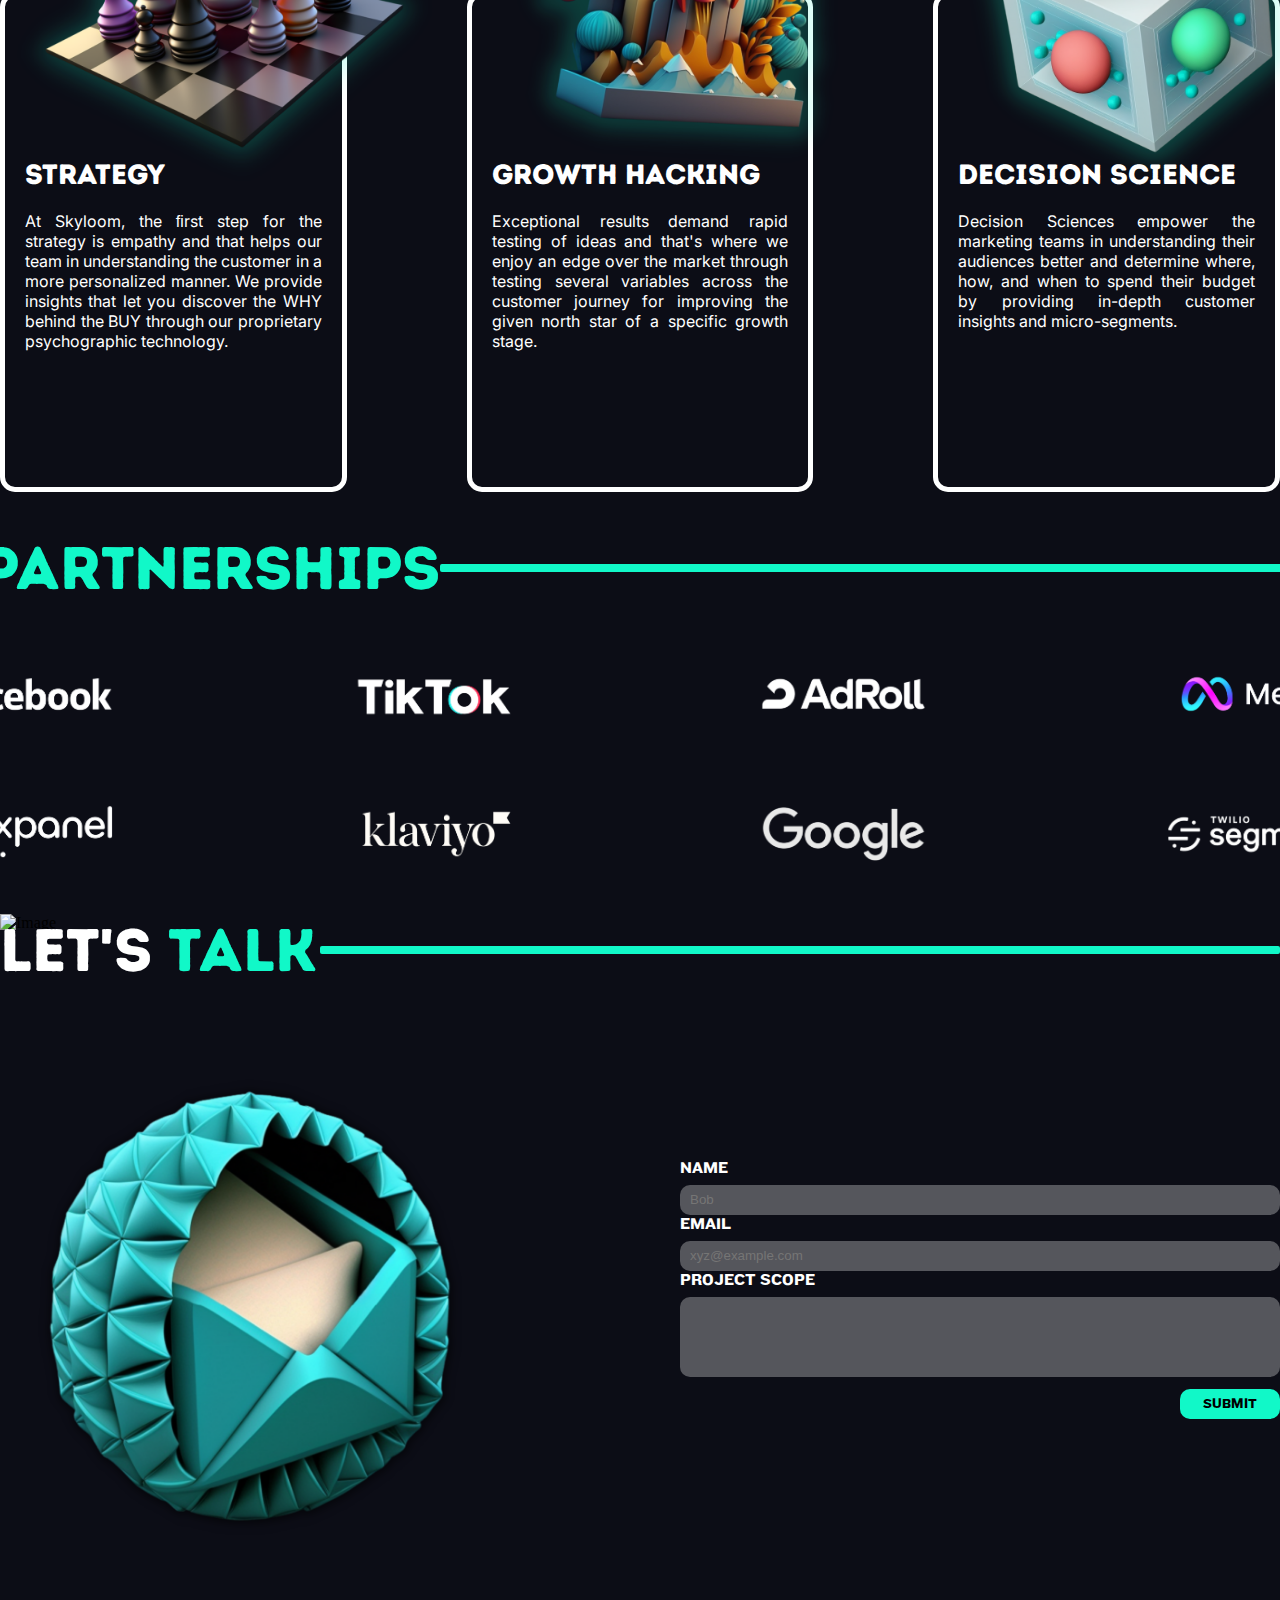
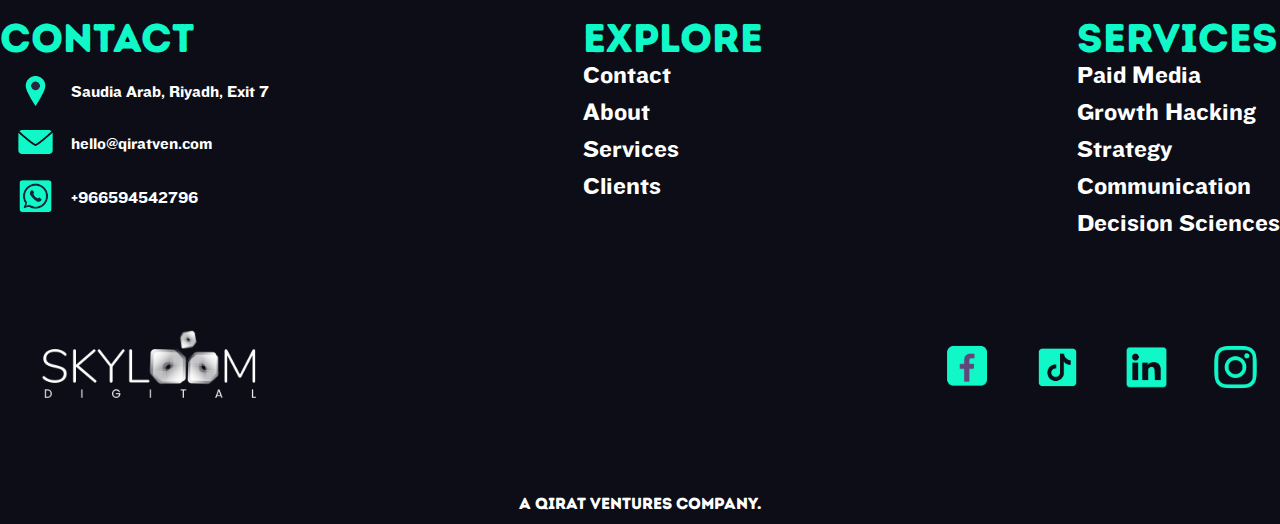
==== commit 7c47cbeb: "re-committed" ====
--- a/index.html
+++ b/index.html
@@ -29,7 +29,7 @@
     <section class="first_page width-100">
       <img src="First page/first-page.png" alt="image" class="header_img" />
       <div class="nav-wrapper width-100 flex jc-center">
-        <nav class="navbar flex nav_bar_width jc-sb ai-center">
+        <nav class="navbar nav_bar_width flex jc-sb ai-center">
           <img src="First page/logo.png" alt="Logo" class="logo" />
           <span class="material-symbols-outlined menu"> menu </span>
         </nav>
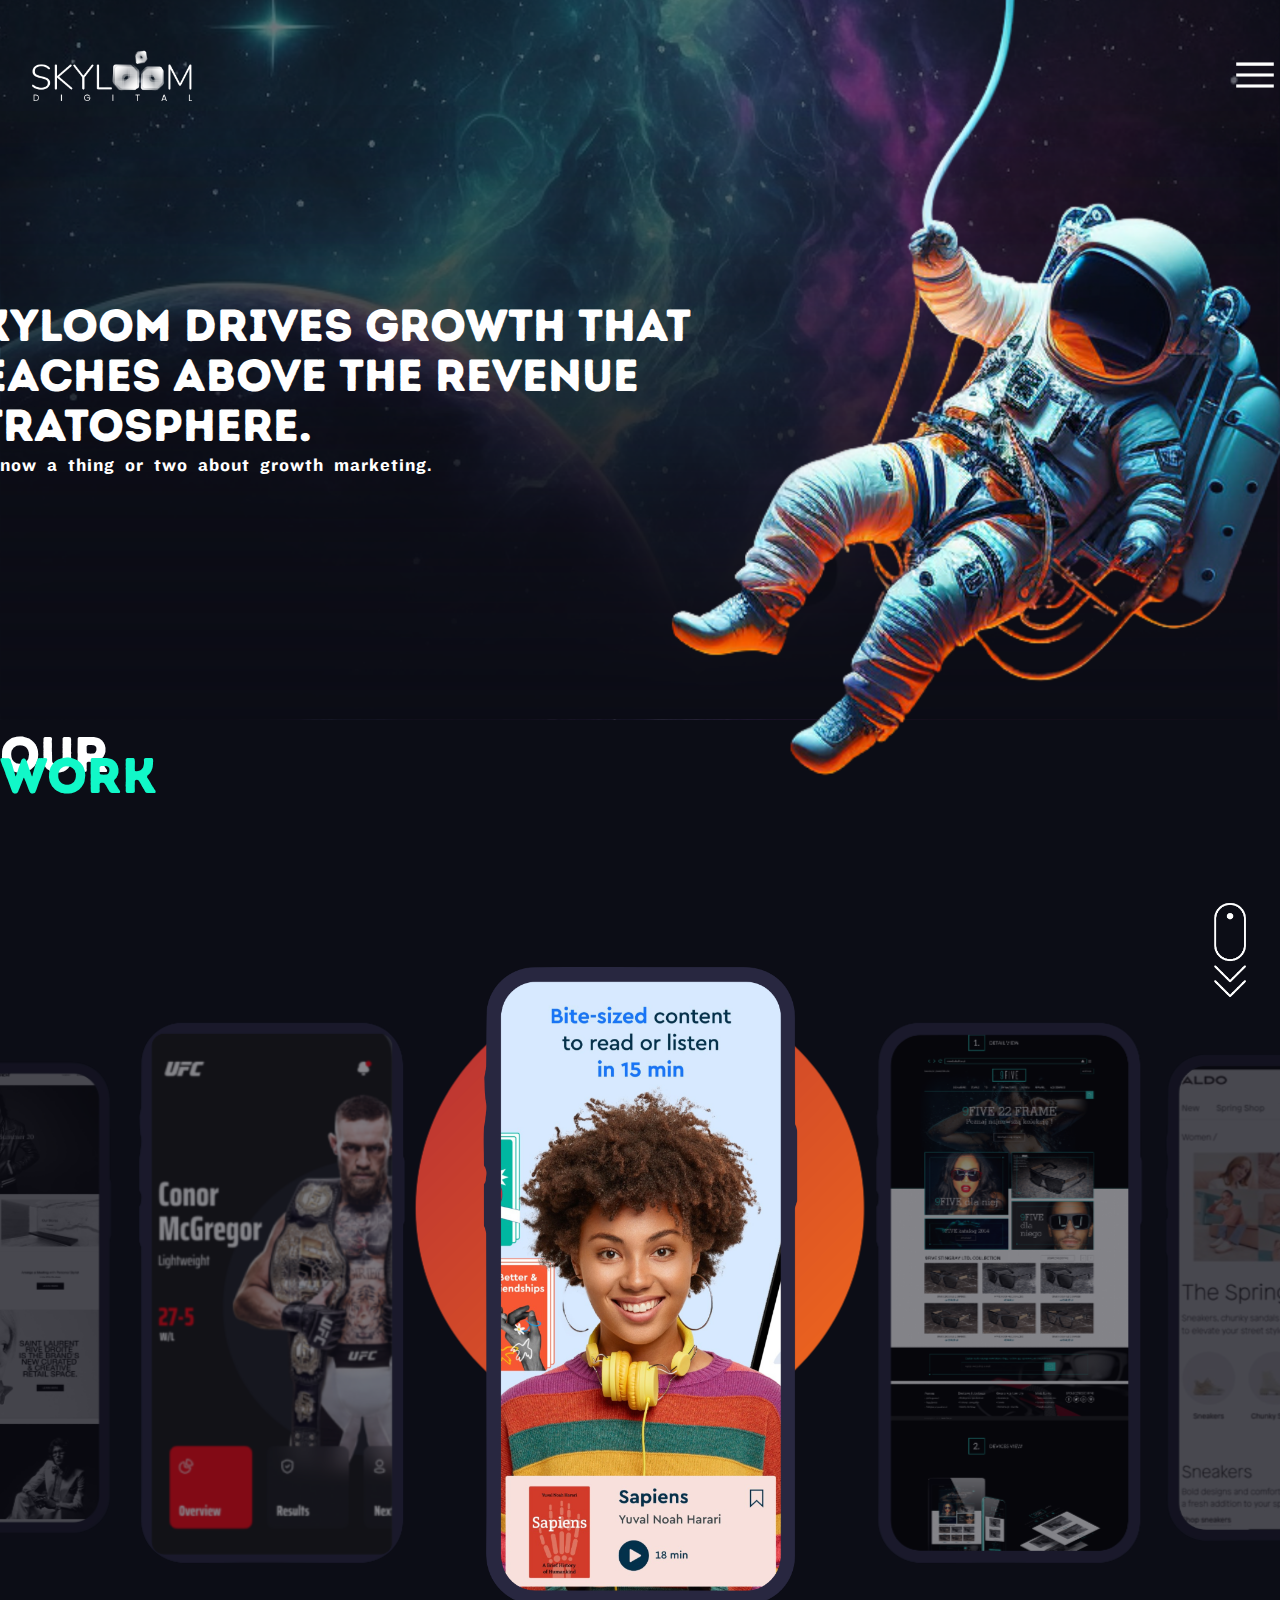
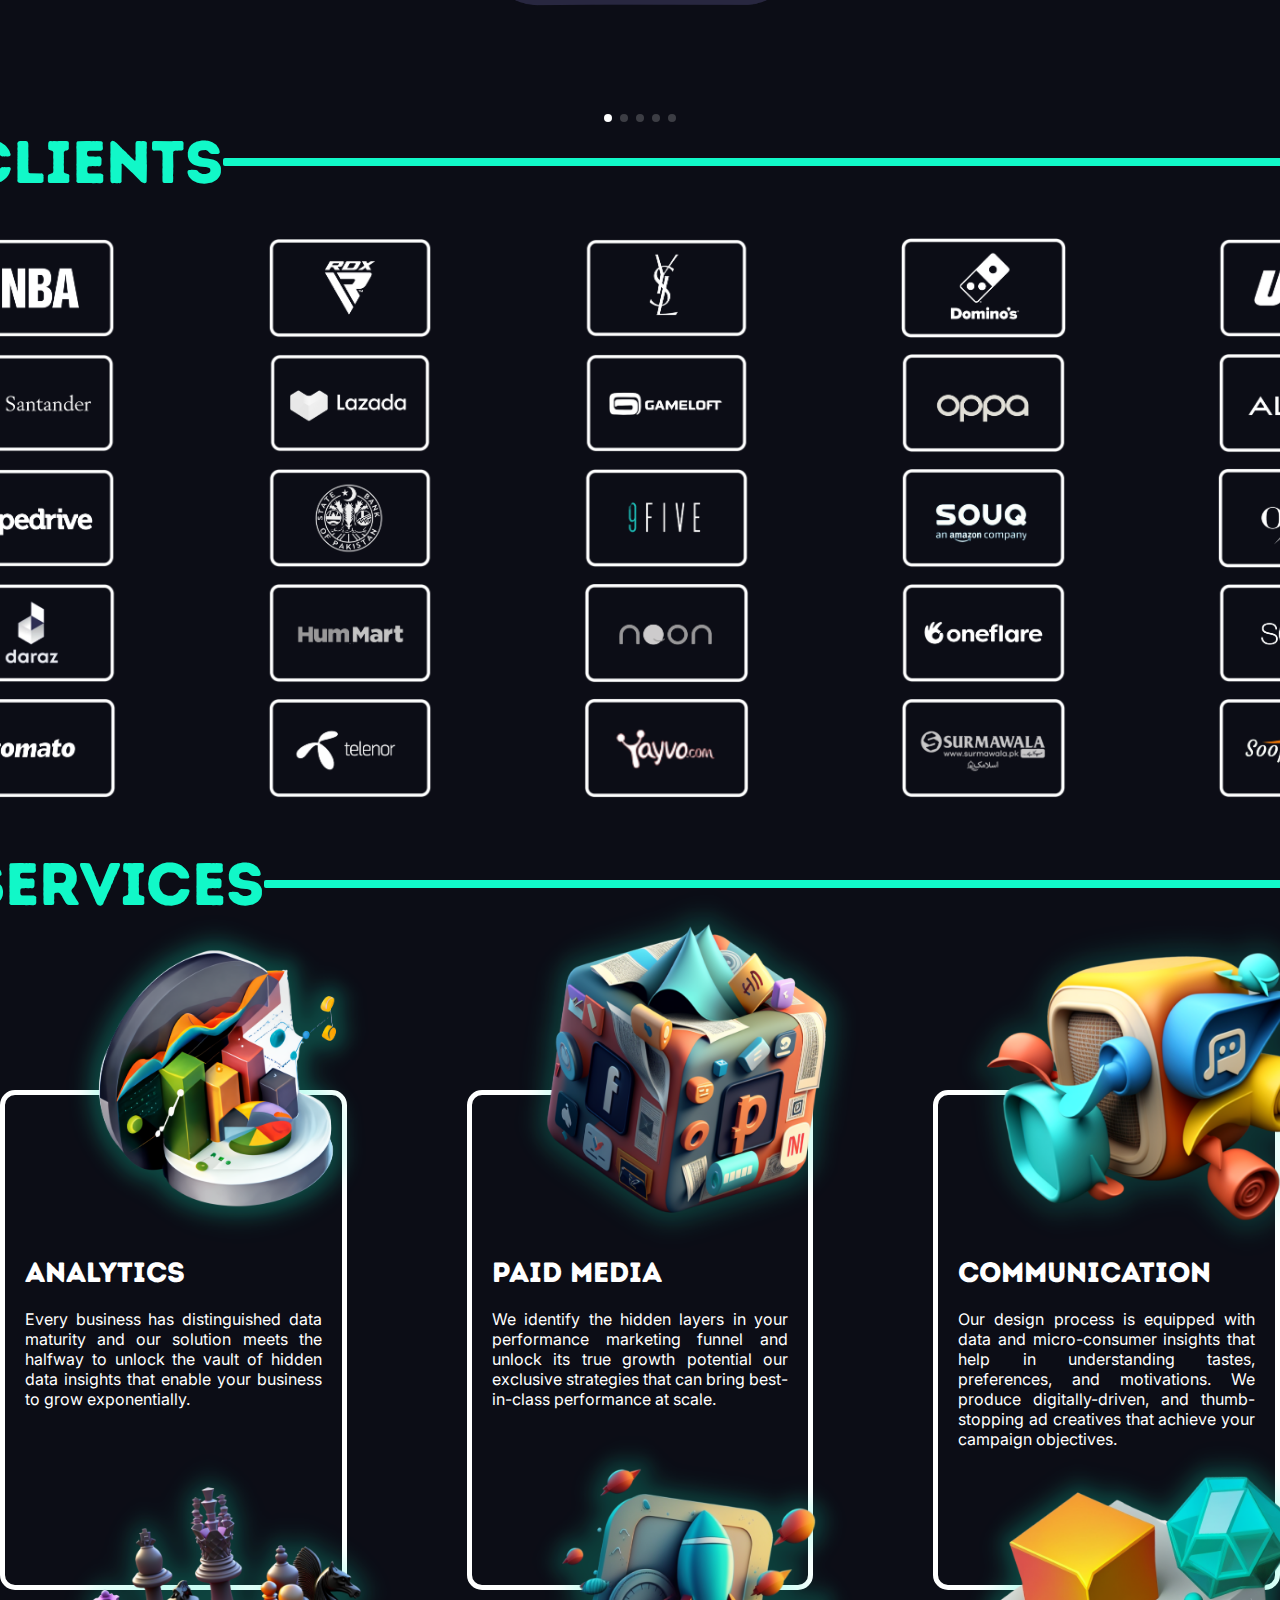
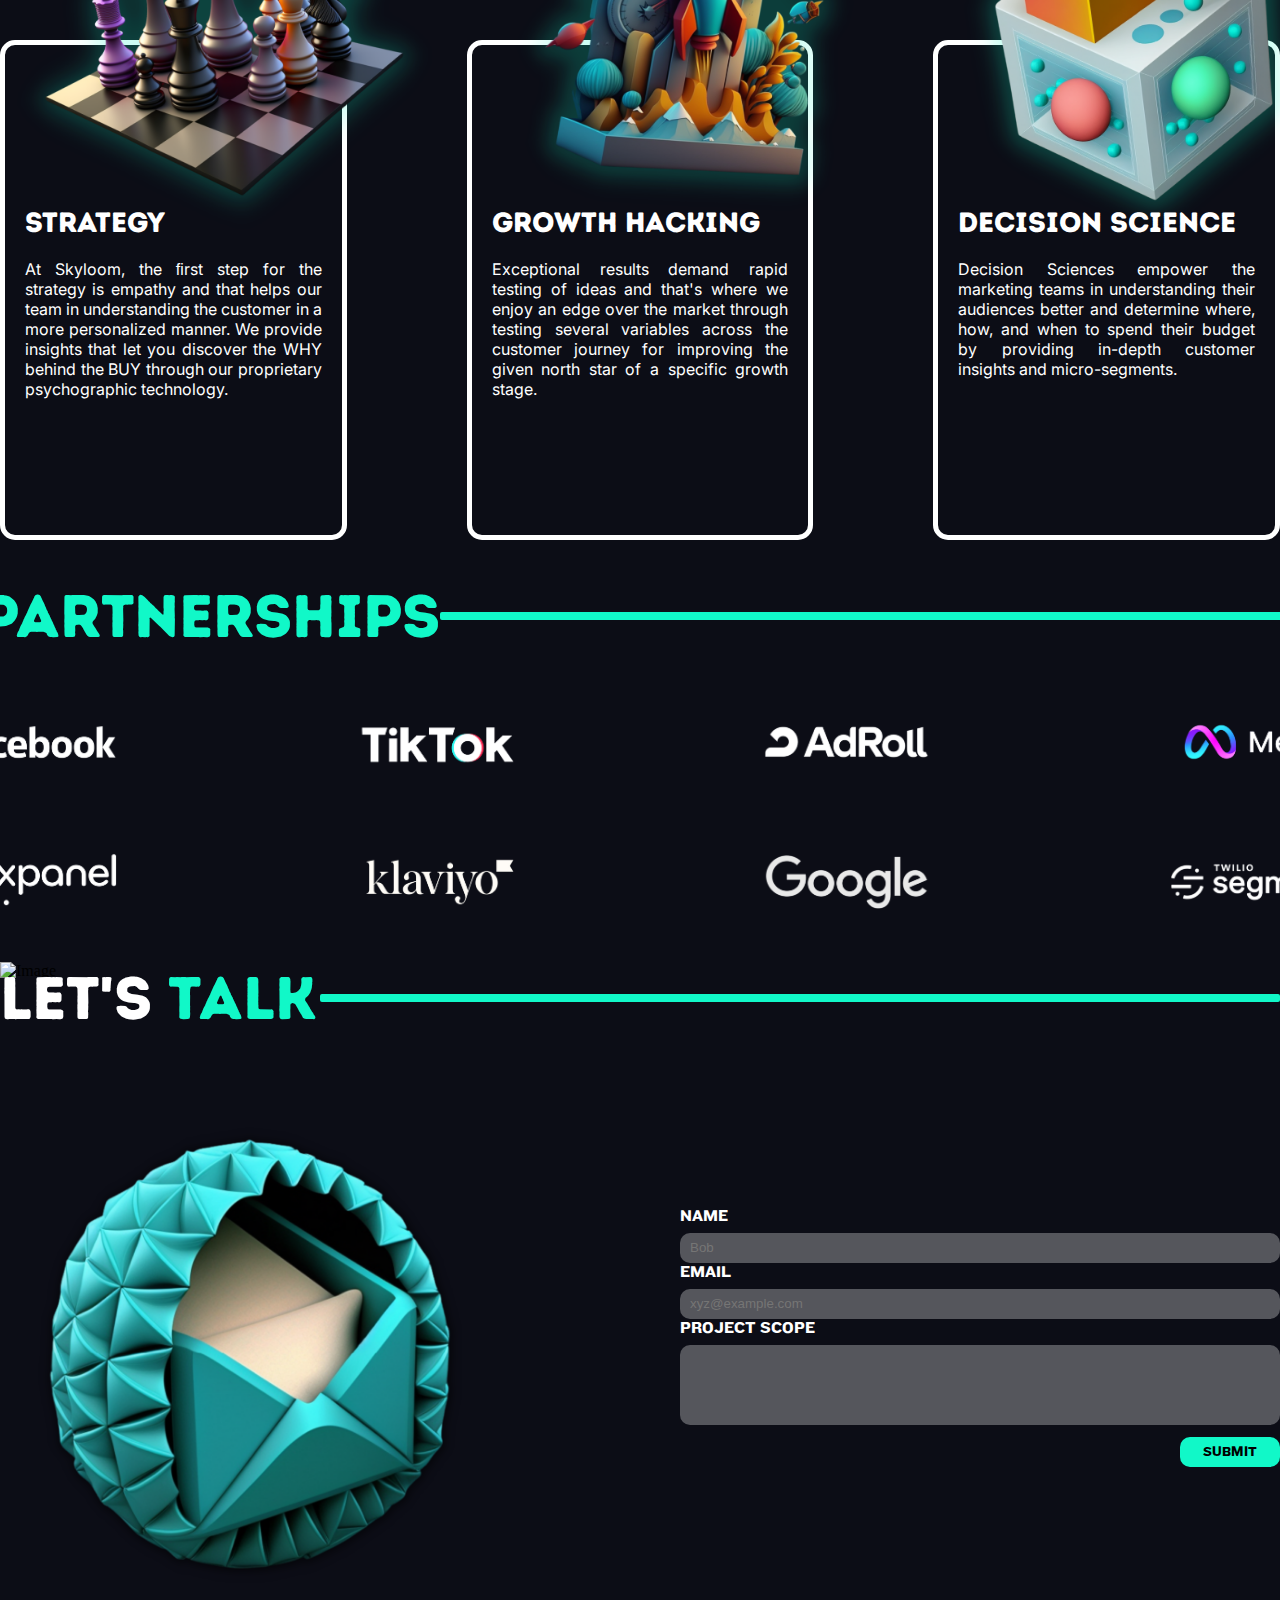
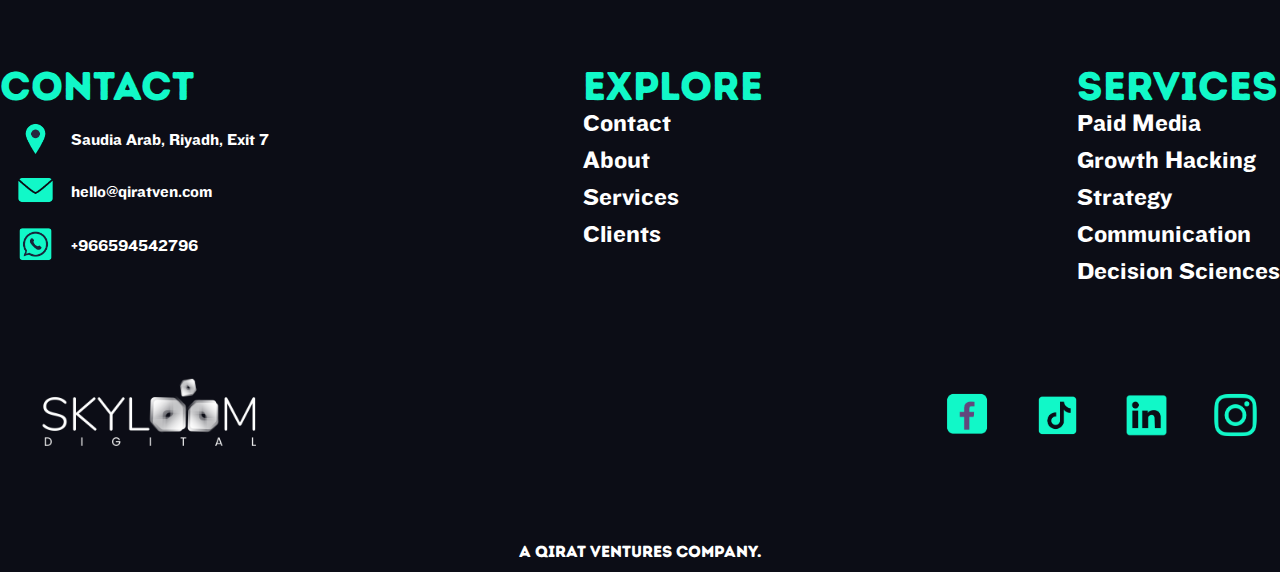
==== commit 031c4013: "swiper fixed" ====
--- a/index.html
+++ b/index.html
@@ -4,7 +4,7 @@
     <meta charset="UTF-8" />
     <meta http-equiv="X-UA-Compatible" content="IE=edge" />
     <meta name="viewport" content="width=device-width, initial-scale=1.0" />
-    <link rel="stylesheet" defer href="skyloom.css" />
+    <link rel="stylesheet" href="skyloom.css" />
     <link rel="stylesheet" href="swiper.css" />
     <link rel="stylesheet" href="utils.css" />
     <link
@@ -17,6 +17,7 @@
     />
     <link href="gdpr-cookie.css" rel="stylesheet" />
     <script
+      defer
       src="https://code.jquery.com/jquery-3.3.1.min.js"
       integrity="sha384-tsQFqpEReu7ZLhBV2VZlAu7zcOV+rXbYlF2cqB8txI/8aZajjp4Bqd+V6D5IgvKT"
       crossorigin="anonymous"
@@ -74,11 +75,13 @@
         </div>
       </div>
 
-      <div class="whole_swipper_section">
-        <div class="yellow_wrapper">
-          <img src="Our Work/8.png" class="yellow_image" alt="" />
-        </div>
-        <section id="swiper">
+      <div class="whole_swipper_section width-100 swiper-section-height">
+        <div class="yellow-container flex jc-center ai-center swiper-section-height">
+          <div class="yellow-img-wrapper">
+            <img src="Our Work/8.png" class="yellow_image" alt="" />
+          </div>
+        </div>
+        <div id="swiper" class="swiper-section-height">
           <div class="container">
             <div class="swiper swiper-slider">
               <div class="swiper-wrapper">
@@ -137,12 +140,12 @@
           <div class="swiper-slider-control">
             <div class="swiper-pagination"></div>
           </div>
-        </section>
+        </div>
       </div>
     </section>
 
     <!-- Clients  -->
-    <section class="clients width-100">
+    <section class="clients width-100 mt80">
       <div class="width-100 flex jc-center">
         <div
           class="title_row mb40 mt40 all_title_width_wrapper flex jc-sb ai-center"
@@ -494,25 +497,27 @@
     </section>
 
     <script
+      defer
       type="module"
       src="https://unpkg.com/ionicons@5.5.2/dist/ionicons/ionicons.esm.js"
     ></script>
     <script
+      defer
       nomodule
       src="https://unpkg.com/ionicons@5.5.2/dist/ionicons/ionicons.js"
     ></script>
     <script src="https://unpkg.com/swiper@8/swiper-bundle.min.js"></script>
-    <script src="skyloom.js"></script>
+    <script defer src="skyloom.js"></script>
 
     <!-- LIVE CHAT  EMBED-->
-    <script>
+    <script defer>
       window.intercomSettings = {
         api_base: "https://api-iam.intercom.io",
         app_id: "kw1k57a3",
       };
     </script>
 
-    <script>
+    <script defer>
       // We pre-filled your app ID in the widget URL: 'https://widget.intercom.io/widget/kw1k57a3'
       (function () {
         var w = window;
@@ -549,8 +554,8 @@
       })();
     </script>
 
-    <script src="gdpr-cookie.js"></script>
-    <script>
+    <script defer src="gdpr-cookie.js"></script>
+    <script defer>
       $.gdprcookie.init({
         title: "🍪 Accept cookies & privacy policy?",
         message:
@@ -576,7 +581,7 @@
         console.log("This should run because marketing is accepted.");
       }
     </script>
-    <script>
+    <script defer>
       $.gdprcookie.init({
         title: "Cookies & privacy",
         subtitle: "Select cookies to accept",
@@ -593,7 +598,7 @@
         customShowChecks: undefined,
       });
     </script>
-    <script>
+    <script defer>
       $(document.body)
         .on("gdpr:show", function () {
           console.log("Cookie dialog is shown");
--- a/utils.css
+++ b/utils.css
@@ -45,11 +45,11 @@
 }
 
 .all_title_width_wrapper {
-  width: 1450px;
+  width: 1380px;
 }
 
 .nav_bar_width{
-  width: 1490px;
+  width: 1450px;
 }
 
 .bluish {
@@ -75,3 +75,6 @@
 .mt40 {
   margin-top: 40px;
 }
+.mt80 {
+  margin-top: 80px;
+}
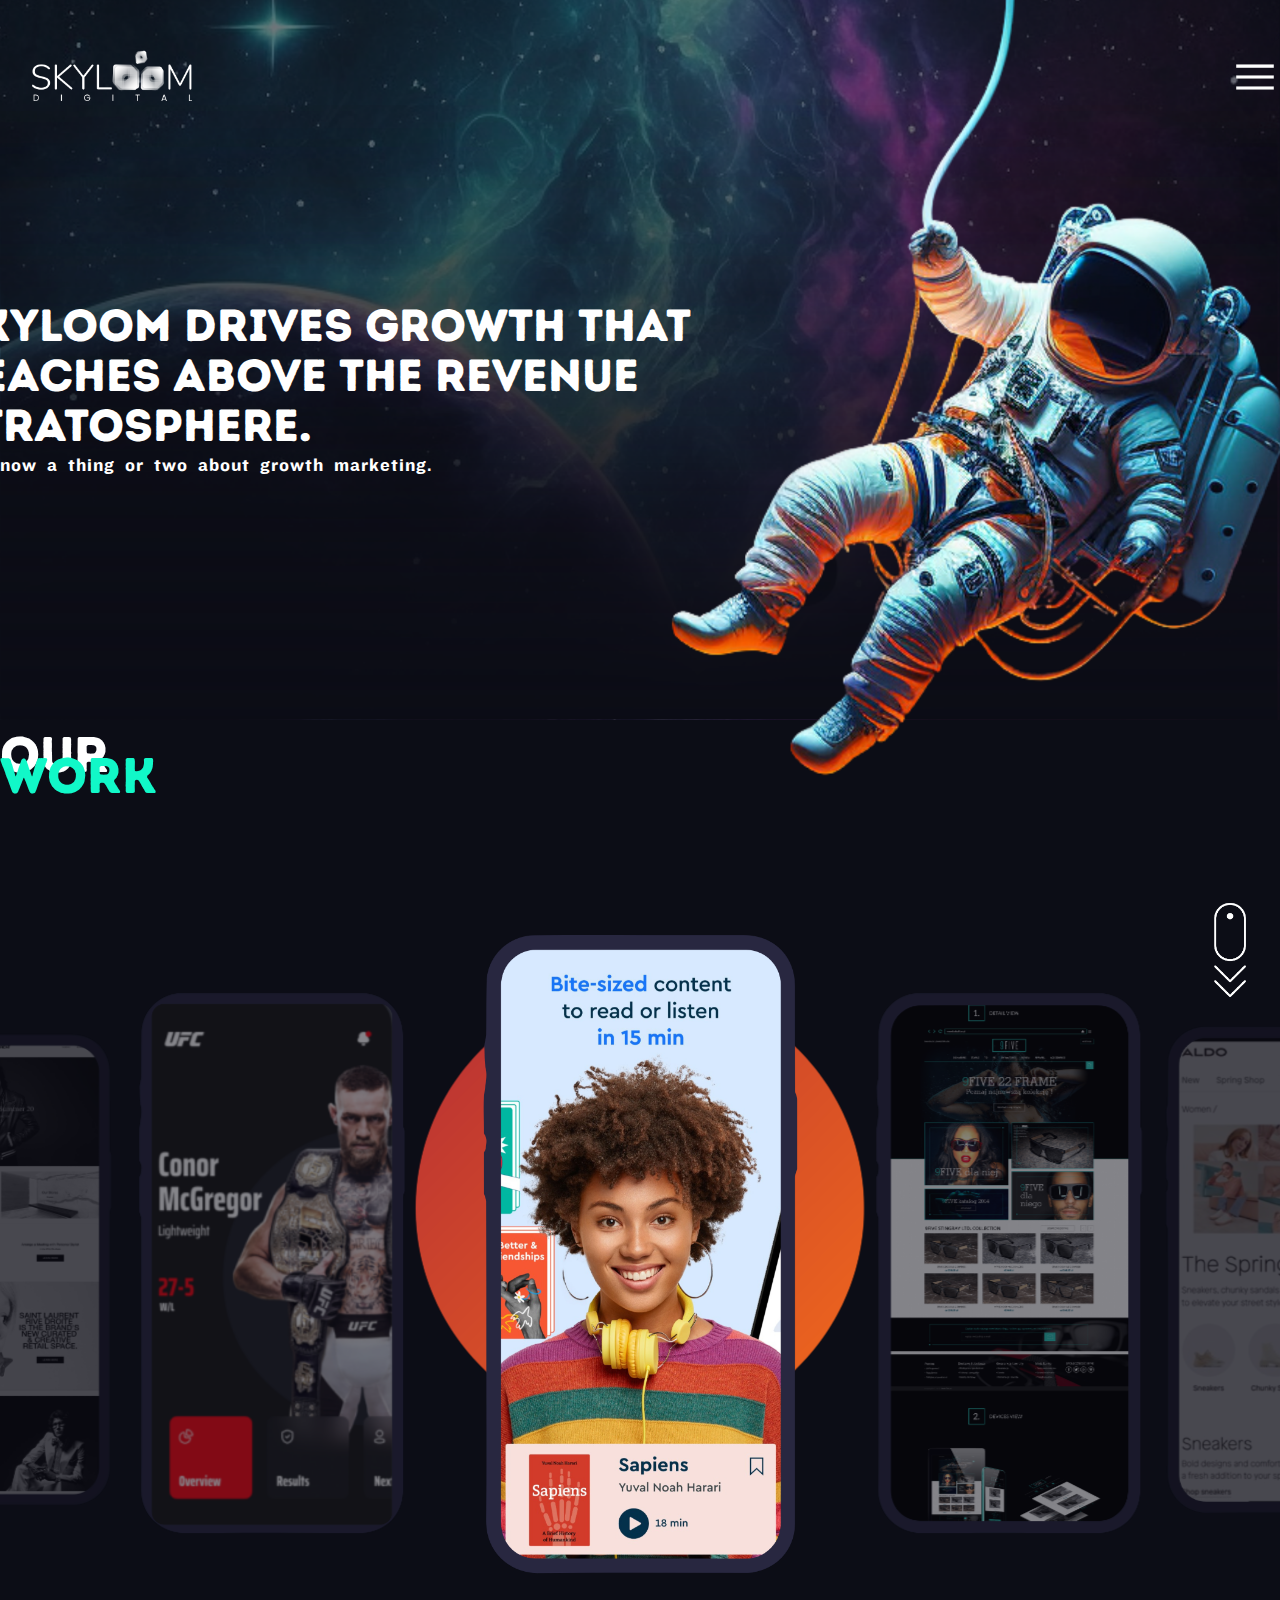
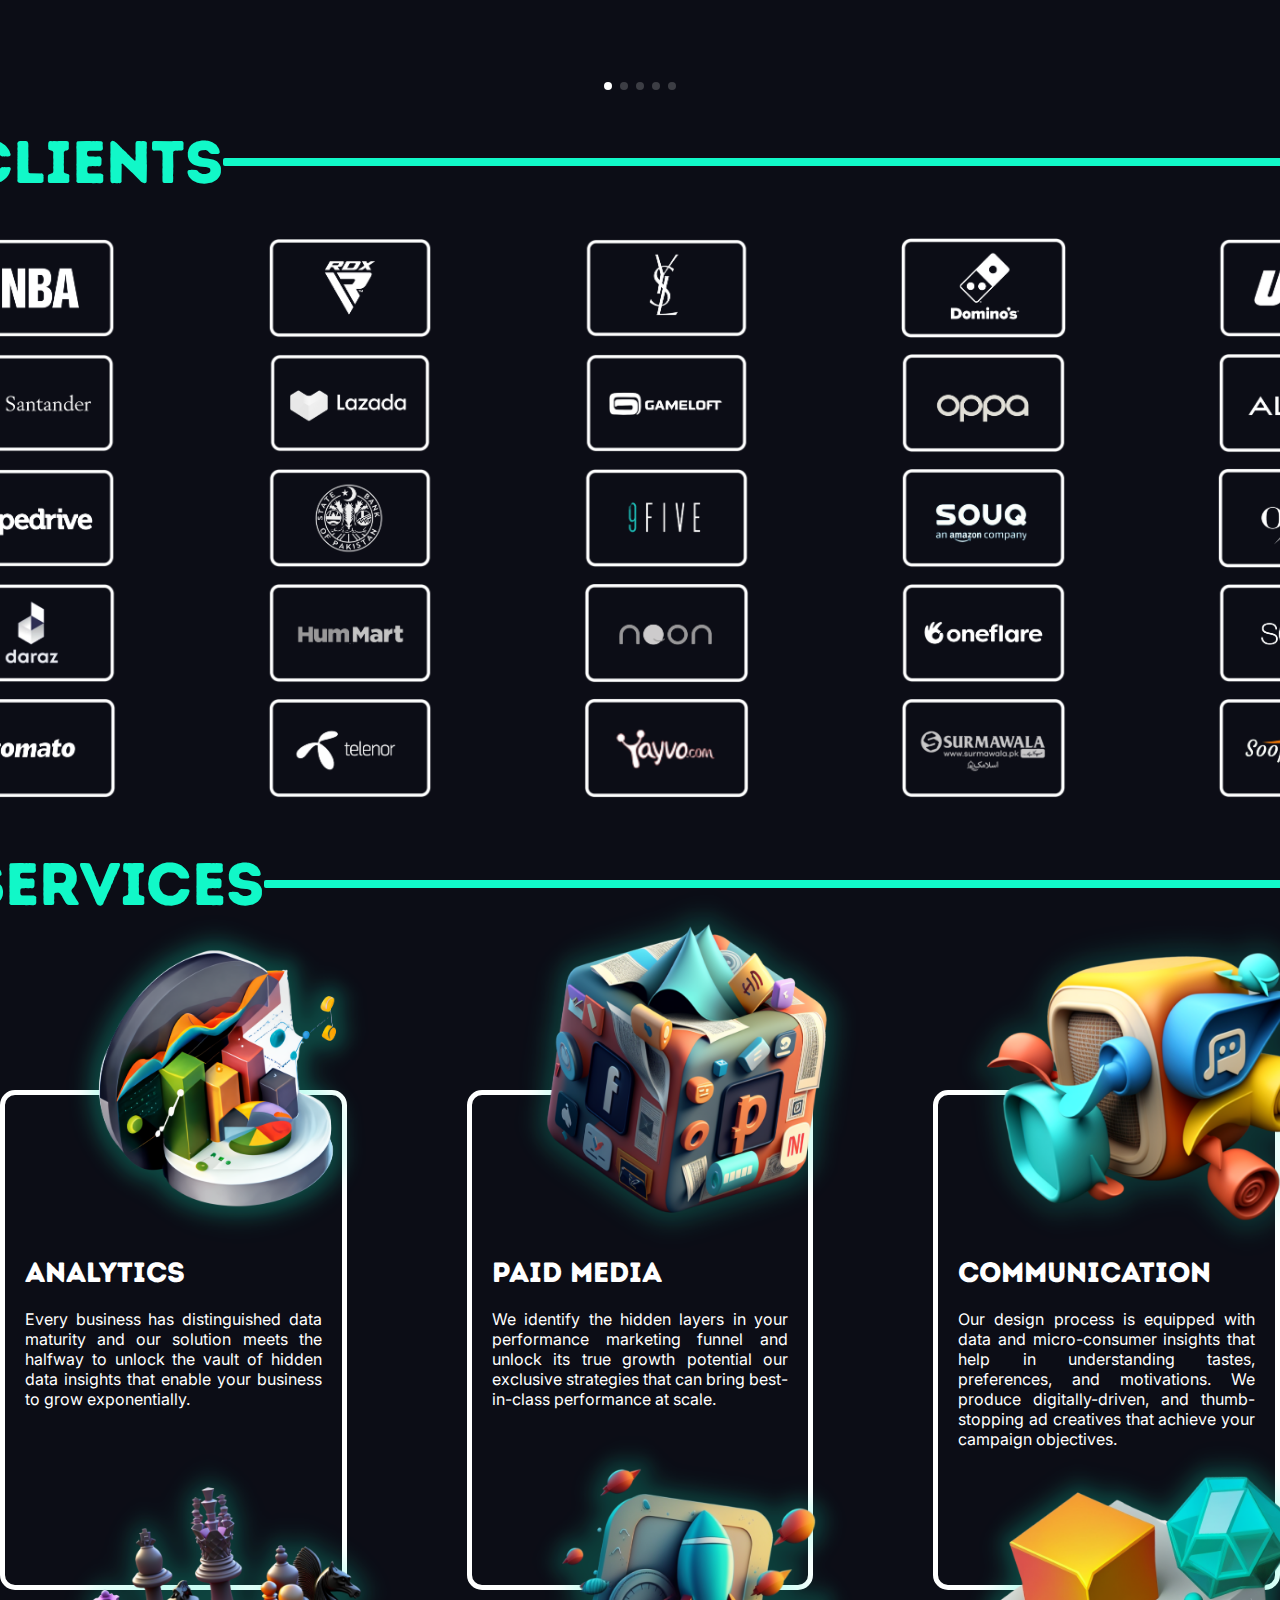
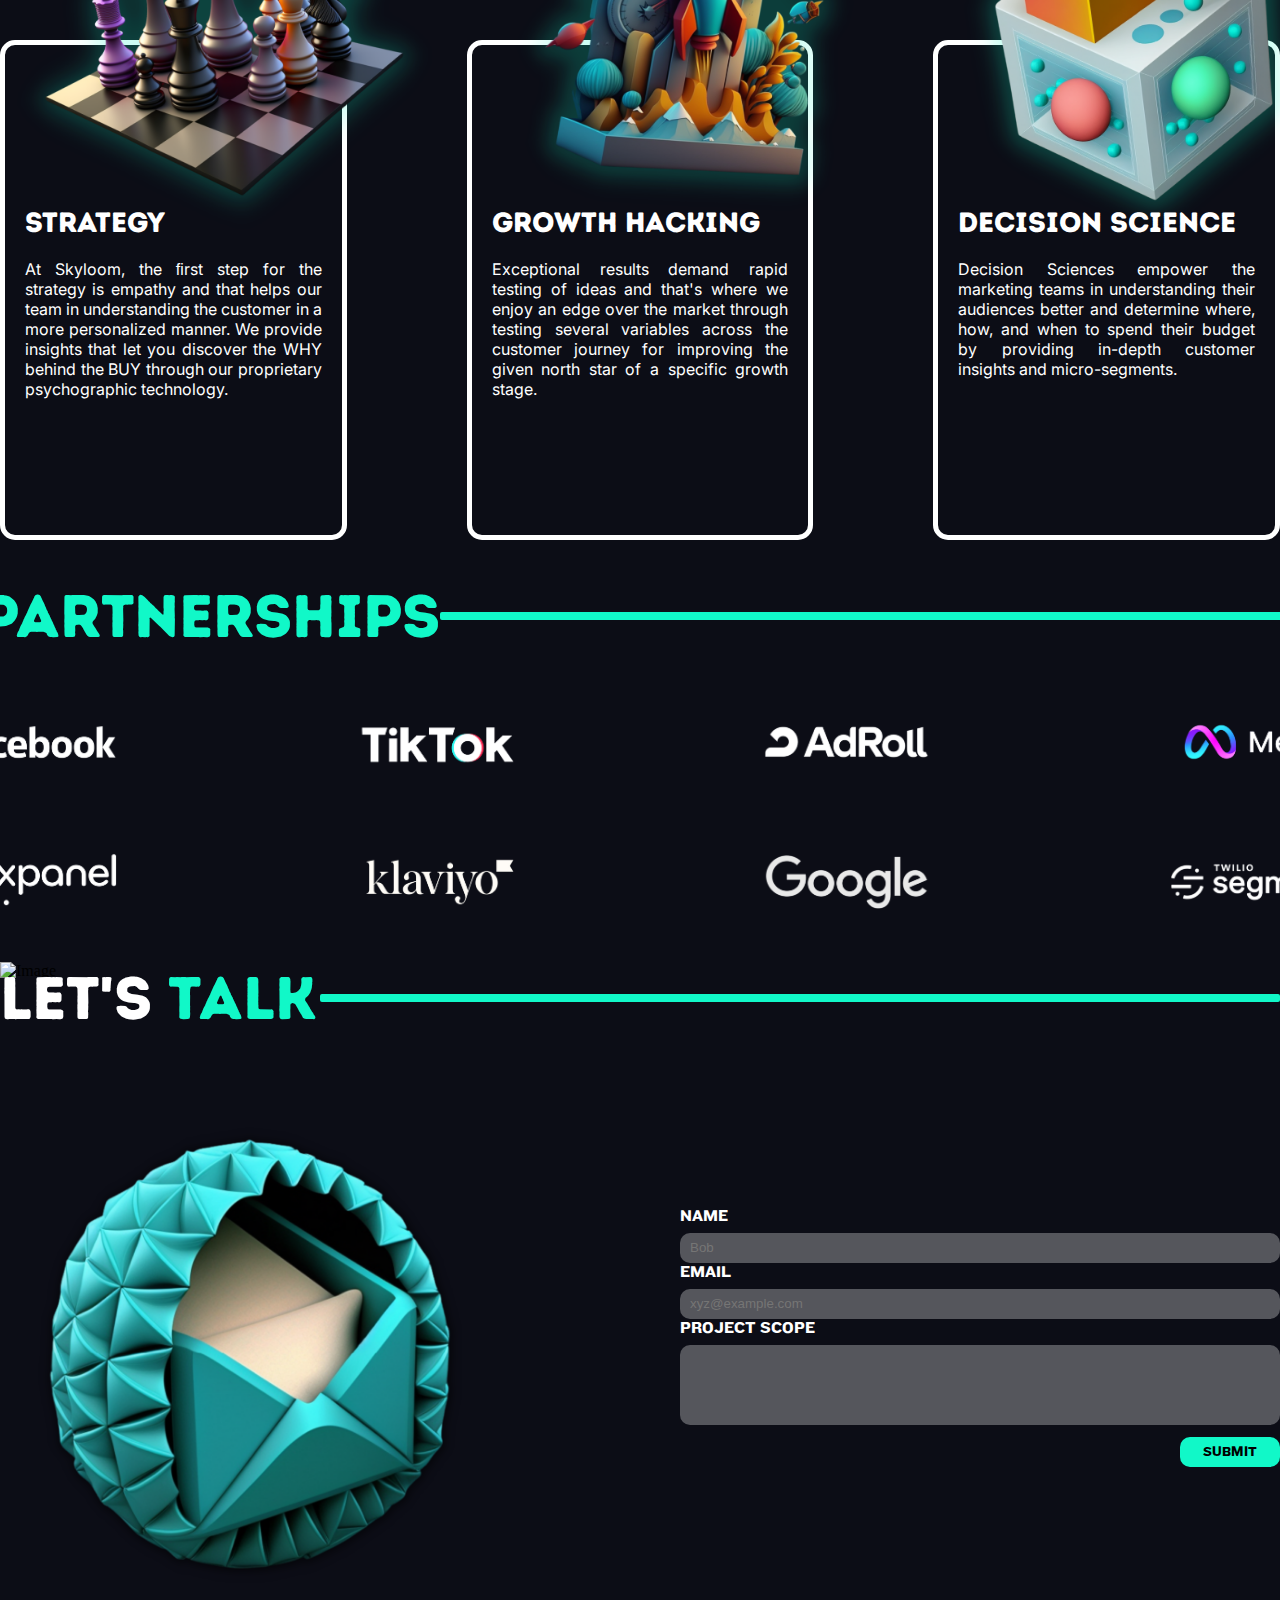
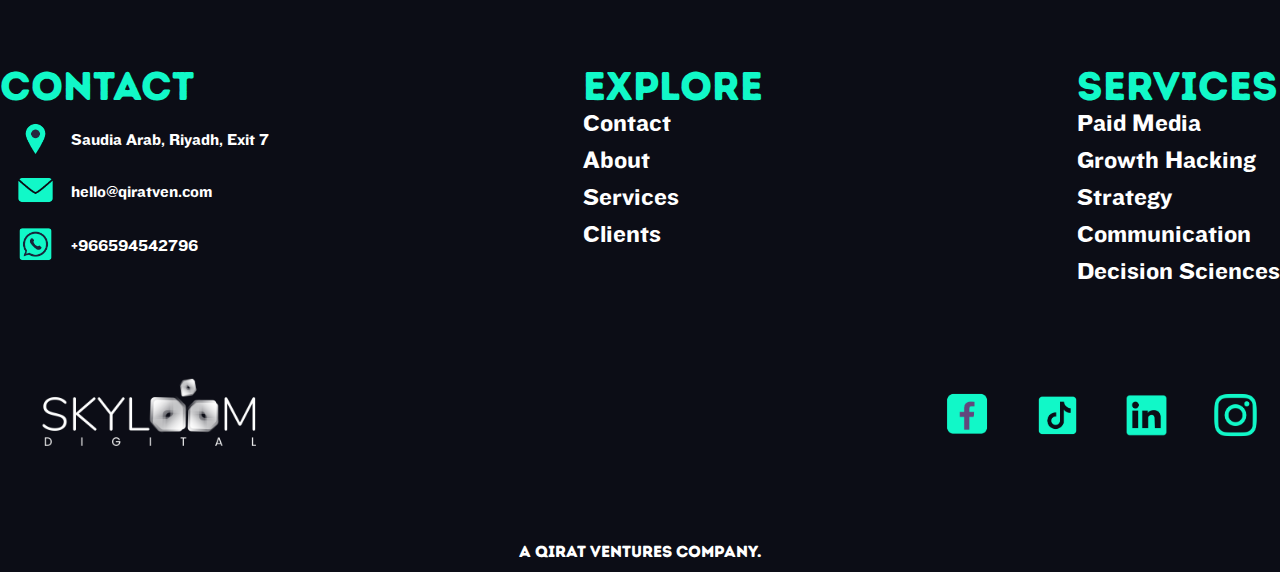
==== commit 5926d690: "swiper fixed" ====
--- a/index.html
+++ b/index.html
@@ -31,7 +31,9 @@
       <img src="First page/first-page.png" alt="image" class="header_img" />
       <div class="nav-wrapper width-100 flex jc-center">
         <nav class="navbar nav_bar_width flex jc-sb ai-center">
-          <img src="First page/logo.png" alt="Logo" class="logo" />
+          <a href="index.html">
+            <img src="First page/logo.png" alt="Logo" class="logo" />
+          </a>
           <span class="material-symbols-outlined menu"> menu </span>
         </nav>
       </div>
@@ -76,15 +78,16 @@
       </div>
 
       <div class="whole_swipper_section width-100 swiper-section-height">
-        <div class="yellow-container flex jc-center ai-center swiper-section-height">
+        <div
+          class="yellow-container flex jc-center ai-center swiper-section-height">
           <div class="yellow-img-wrapper">
             <img src="Our Work/8.png" class="yellow_image" alt="" />
           </div>
         </div>
         <div id="swiper" class="swiper-section-height">
-          <div class="container">
-            <div class="swiper swiper-slider">
-              <div class="swiper-wrapper">
+          <div class="container swiper-section-height">
+            <div class="swiper swiper-slider swiper-section-height">
+              <div class="swiper-wrapper swiper-section-height flex ai-center">
                 <!-- Slide-start -->
                 <div class="swiper-slide swiper-slide">
                   <a href="blinkist.html">
@@ -196,7 +199,7 @@
           <span class="line" id="service_line"></span>
         </div>
       </div>
-      <div class="service_block_wrapper flex jc-center">
+      <div class="service_block_wrapper width-100 flex jc-center">
         <div class="services_block all_title_width_wrapper grid">
           <div class="each_service">
             <img
@@ -467,7 +470,9 @@
           class="bottom_footer all_title_width_wrapper flex jc-sb ai-center"
         >
           <div class="footer-logo-wrapper">
-            <img src="First page/logo.png" alt="Logo" class="bottom_logo" />
+            <a href="index.html">
+              <img src="First page/logo.png" alt="Logo" class="bottom_logo" />
+            </a>
           </div>
           <div class="bottom_footer_logo flex">
             <img
